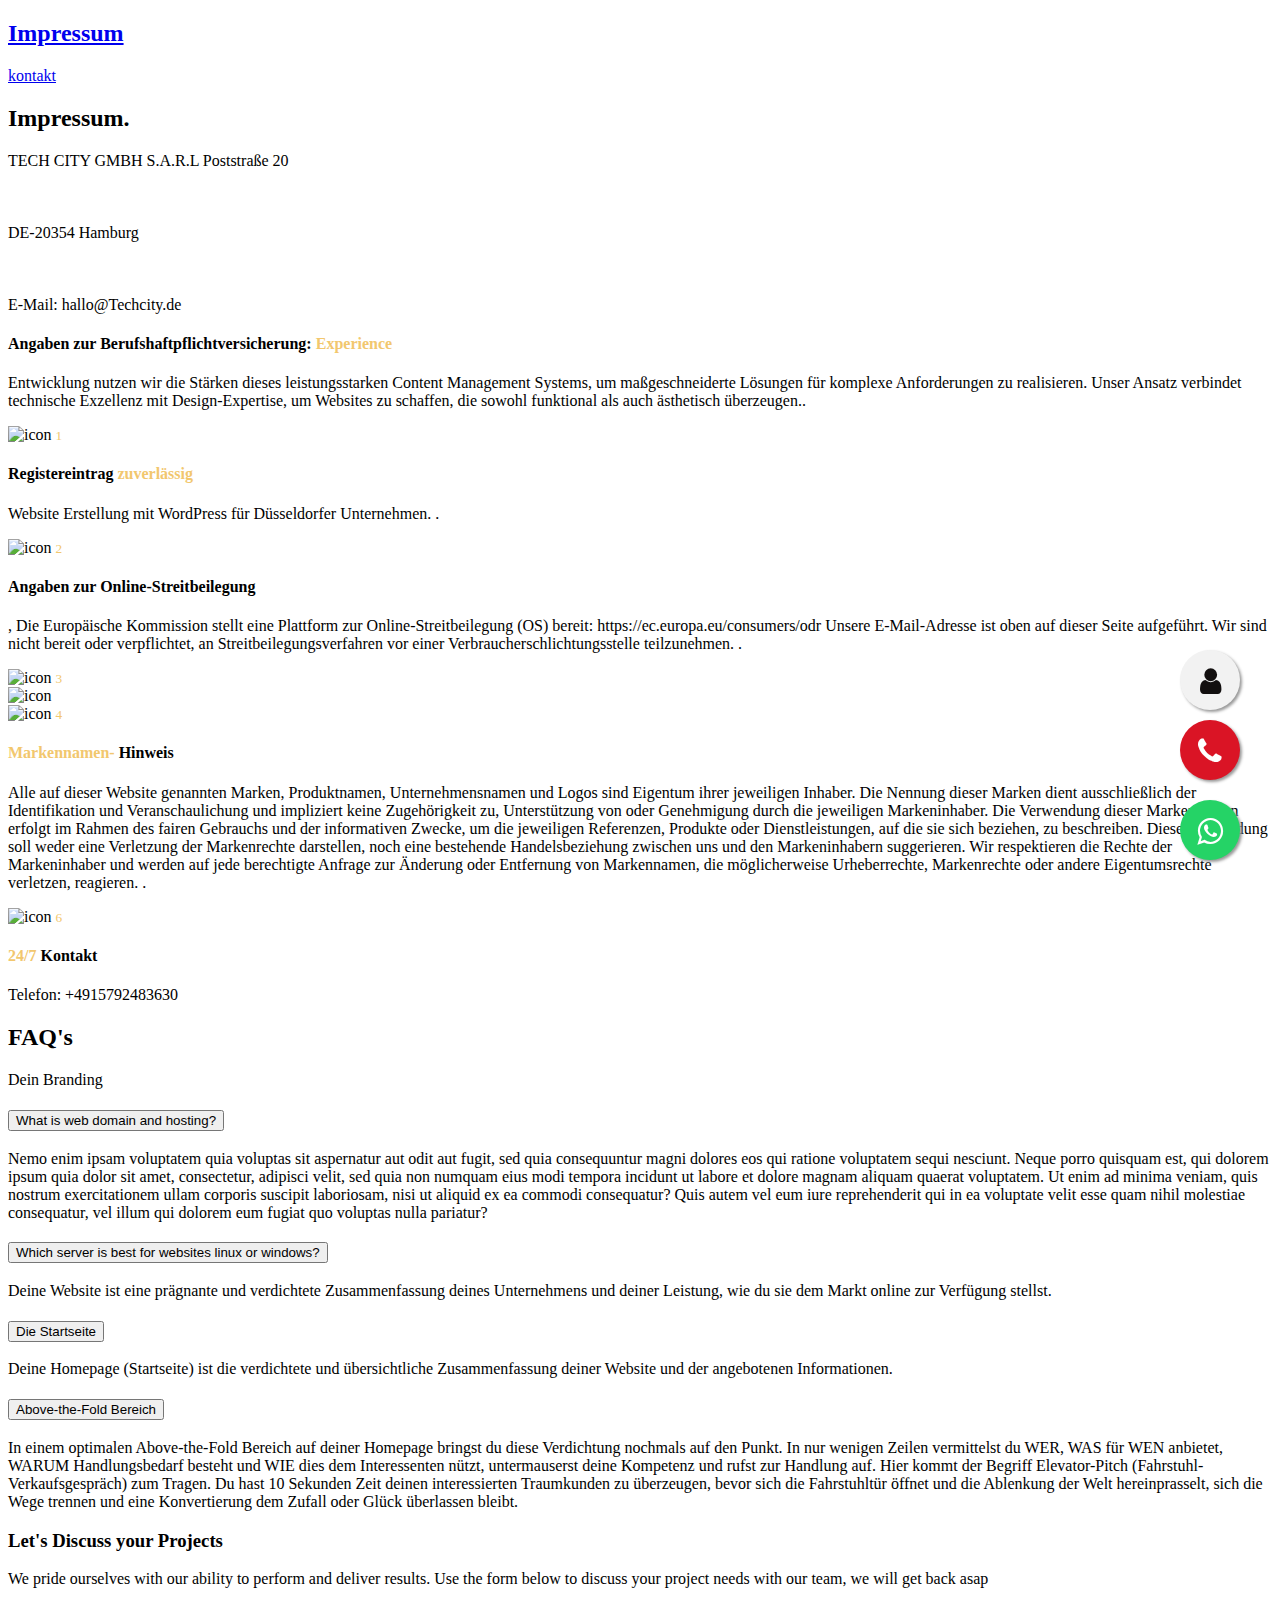
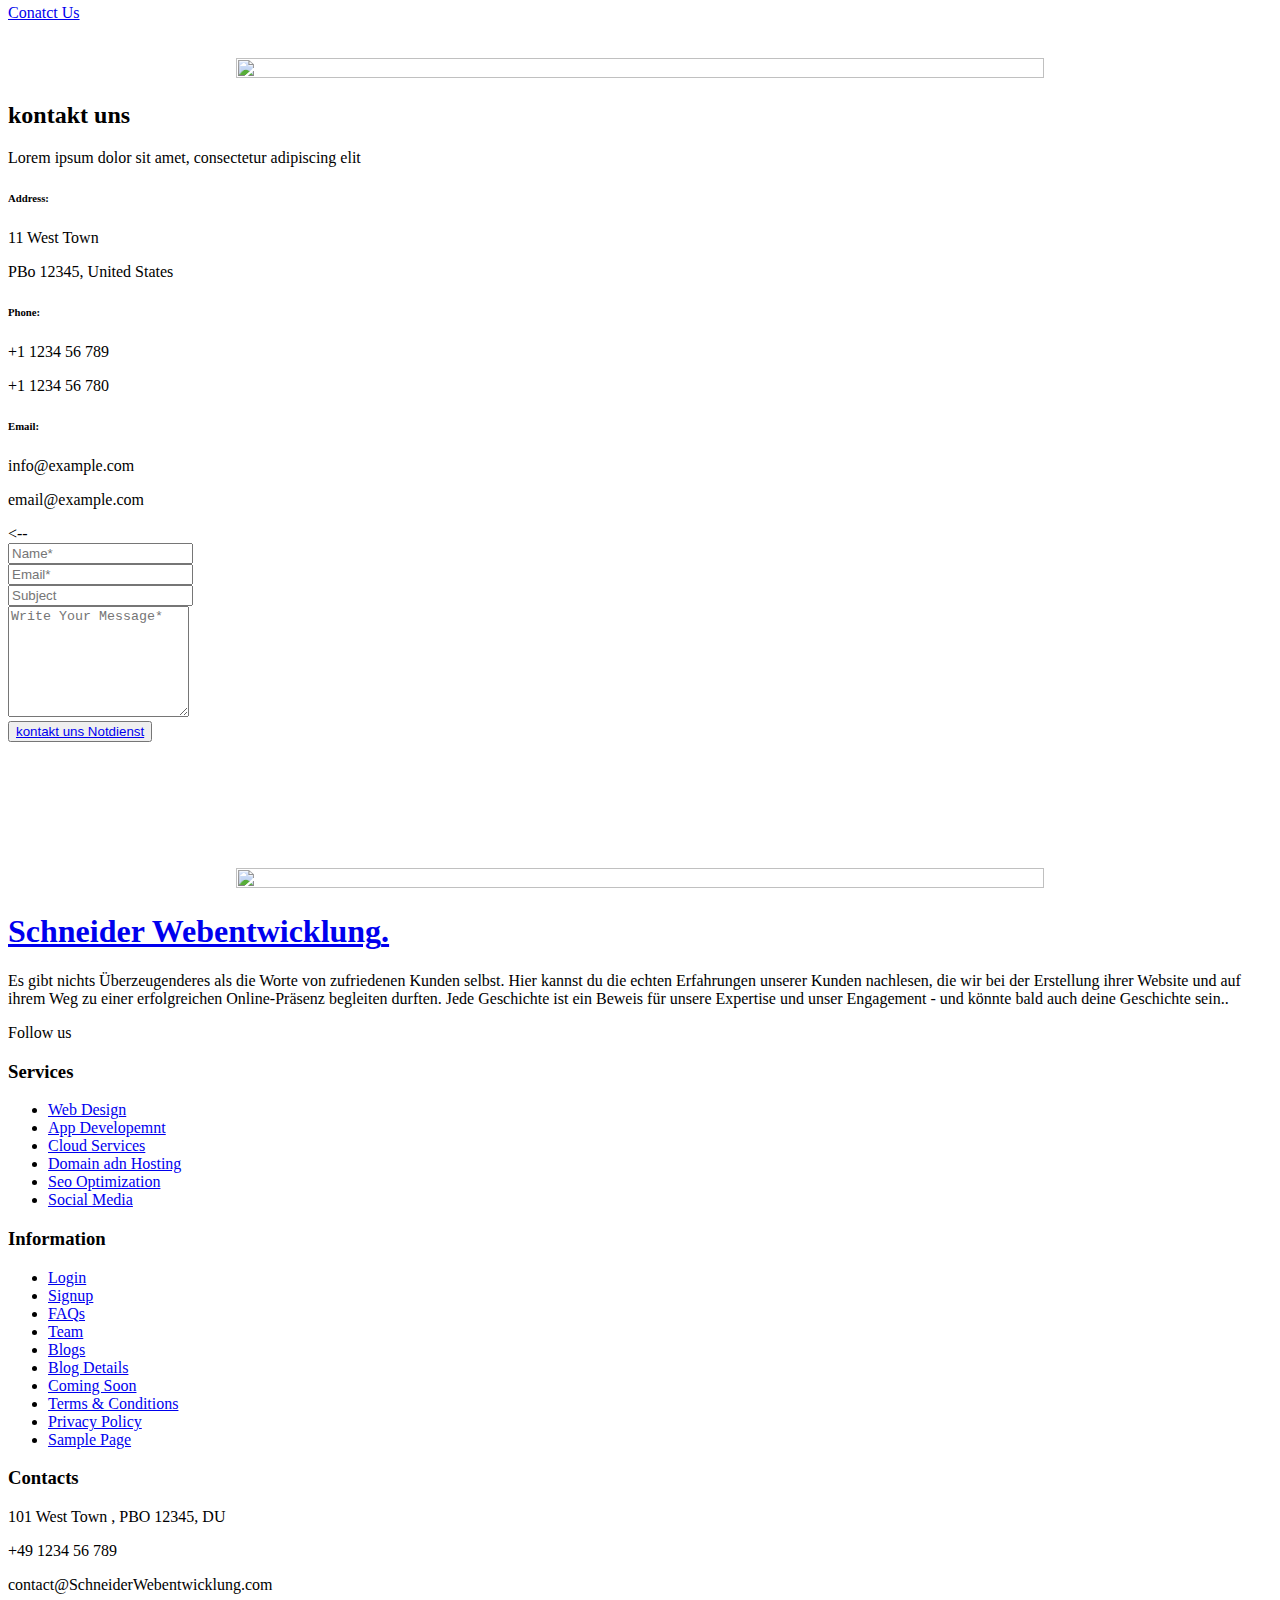
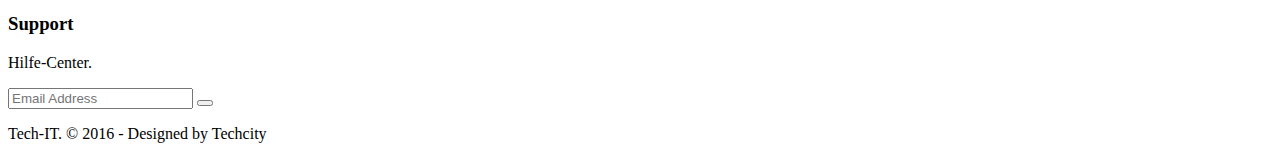
==== impressum.html @ 76e7af34 "Add files via upload" ====
<!DOCTYPE html>
<html lang="zxx">
  
<!-- Mirrored from zrtechsolutions.com/demo/html/techit/ by HTTrack Website Copier/3.x [XR&CO'2014], Sun, 07 Apr 2024 00:46:18 GMT -->
<head>
  <meta charset="utf-8">
  <meta content="width=device-width, initial-scale=1.0" name="viewport">

  <title>Impressum</title>
  <meta content="" name="Impressum">
  <meta name="description" content="Tech-IT - IT Solutions & Business Services Multipurpose Responsive HTML5 Bootstrap5 Website Template">
  <meta http-equiv="X-UA-Compatible" content="ie=edge">
  <meta content="" name="ZRTHEMES">

  <!-- Favicons -->
  <link href="assets/images/favicon.png" rel="icon">
  <link href="assets/images/apple-touch-icon.png" rel="apple-touch-icon">

  <!-- Google Fonts -->
  <link href="https://fonts.googleapis.com/css2?family=Open+Sans:ital,wght@0,300;0,400;0,500;0,600;0,700;1,300;1,400;1,600;1,700&amp;family=Montserrat:ital,wght@0,300;0,400;0,500;0,600;0,700;1,300;1,400;1,500;1,600;1,700&amp;family=Raleway:ital,wght@0,300;0,400;0,500;0,600;0,700;1,300;1,400;1,500;1,600;1,700&amp;display=swap" rel="stylesheet">
  <link rel="preconnect" href="https://fonts.googleapis.com/">
  <link rel="preconnect" href="https://fonts.gstatic.com/" crossorigin="">
  <link href="https://fonts.googleapis.com/css2?family=Oswald:wght@500&amp;display=swap" rel="stylesheet">
  <link href="https://fonts.googleapis.com/css2?family=Poppins:wght@300;400&amp;display=swap" rel="stylesheet">
  <!-- Vendor CSS Files -->
  <link href="assets/vendor/aos/aos.css" rel="stylesheet">
  <link href="assets/stylesheets/font-awesome.min.css" rel="stylesheet">
  <link href="assets/vendor/swiper/swiper-bundle.min.css" rel="stylesheet">
  <link href="assets/vendor/glightbox/css/glightbox.min.css" rel="stylesheet">
  <link href="assets/vendor/bootstrap/css/bootstrap.min.css" rel="stylesheet">
  <link href="assets/vendor/bootstrap-icons/bootstrap-icons.css" rel="stylesheet">
  <!-- Main CSS File -->
  <link href="assets/stylesheets/styles.css" rel="stylesheet">


</head>



<body data-aos-easing="ease-in-out" data-aos-duration="1000" data-aos-delay="0">

  <header id="header" class="header d-flex align-items-center sticked stikcy-menu">
    <div class="container-fluid container-xl d-flex align-items-center justify-content-between">
      <a href="#" class="logo d-flex align-items-center">
<h2>Impressum </h2>      </a>
      
      <a href="#contact" class="btn-get-started">kontakt</a>
      <i class="mobile-nav-toggle mobile-nav-show bi bi-list"></i>
      <i class="mobile-nav-toggle mobile-nav-hide d-none bi bi-x"></i>
    </div>
  </header>
  <!-- End Header -->

  

  <main id="main">
    
    <!-- Featured -->
    <section>
      <div class="container my-5" id="featured">
          <div class="section-header" data-aos="fade-up" data-aos-delay="100">
            <h2>Impressum.</h2>
            <p>TECH CITY GMBH  S.A.R.L 
              Poststraße 20 <br><br><br><br>







              <!--HADAAAAAAAAAAAAAAAAAAAAAAAAAAAAAAAAAAAAAAAAAAAAAAAAAAAAAAAAAAAAAAAAAAAAAAAAAAAAHAAAAAAAAAAAAAAAAAAAAAAAADA-->
              <!--HADAAAAAAAAAAAAAAAAAAAAAAAAAAAAAAAAAAAAAAAAAAAAAAAAAAAAAAAAAAAAAAAAAAAAAAAAAAAAHAAAAAAAAAAAAAAAAAAAAAAAADA-->
              <!--HADAAAAAAAAAAAAAAAAAAAAAAAAAAAAAAAAAAAAAAAAAAAAAAAAAAAAAAAAAAAAAAAAAAAAAAAAAAAAHAAAAAAAAAAAAAAAAAAAAAAAADA-->
              <!--HADAAAAAAAAAAAAAAAAAAAAAAAAAAAAAAAAAAAAAAAAAAAAAAAAAAAAAAAAAAAAAAAAAAAAAAAAAAAAHAAAAAAAAAAAAAAAAAAAAAAAADA-->
              <!--HADAAAAAAAAAAAAAAAAAAAAAAAAAAAAAAAAAAAAAAAAAAAAAAAAAAAAAAAAAAAAAAAAAAAAAAAAAAAAHAAAAAAAAAAAAAAAAAAAAAAAADA-->
              <!--HADAAAAAAAAAAAAAAAAAAAAAAAAAAAAAAAAAAAAAAAAAAAAAAAAAAAAAAAAAAAAAAAAAAAAAAAAAAAAHAAAAAAAAAAAAAAAAAAAAAAAADA-->
              <!--HADAAAAAAAAAAAAAAAAAAAAAAAAAAAAAAAAAAAAAAAAAAAAAAAAAAAAAAAAAAAAAAAAAAAAAAAAAAAAHAAAAAAAAAAAAAAAAAAAAAAAADA-->
              <!--HADAAAAAAAAAAAAAAAAAAAAAAAAAAAAAAAAAAAAAAAAAAAAAAAAAAAAAAAAAAAAAAAAAAAAAAAAAAAAHAAAAAAAAAAAAAAAAAAAAAAAADA-->
              <!--HADAAAAAAAAAAAAAAAAAAAAAAAAAAAAAAAAAAAAAAAAAAAAAAAAAAAAAAAAAAAAAAAAAAAAAAAAAAAAHAAAAAAAAAAAAAAAAAAAAAAAADA-->
              <!--HADAAAAAAAAAAAAAAAAAAAAAAAAAAAAAAAAAAAAAAAAAAAAAAAAAAAAAAAAAAAAAAAAAAAAAAAAAAAAHAAAAAAAAAAAAAAAAAAAAAAAADA-->
              <!--HADAAAAAAAAAAAAAAAAAAAAAAAAAAAAAAAAAAAAAAAAAAAAAAAAAAAAAAAAAAAAAAAAAAAAAAAAAAAAHAAAAAAAAAAAAAAAAAAAAAAAADA-->
              <!--HADAAAAAAAAAAAAAAAAAAAAAAAAAAAAAAAAAAAAAAAAAAAAAAAAAAAAAAAAAAAAAAAAAAAAAAAAAAAAHAAAAAAAAAAAAAAAAAAAAAAAADA-->
              <!--HADAAAAAAAAAAAAAAAAAAAAAAAAAAAAAAAAAAAAAAAAAAAAAAAAAAAAAAAAAAAAAAAAAAAAAAAAAAAAHAAAAAAAAAAAAAAAAAAAAAAAADA-->
              <!--HADAAAAAAAAAAAAAAAAAAAAAAAAAAAAAAAAAAAAAAAAAAAAAAAAAAAAAAAAAAAAAAAAAAAAAAAAAAAAHAAAAAAAAAAAAAAAAAAAAAAAADA-->
              <!--HADAAAAAAAAAAAAAAAAAAAAAAAAAAAAAAAAAAAAAAAAAAAAAAAAAAAAAAAAAAAAAAAAAAAAAAAAAAAAHAAAAAAAAAAAAAAAAAAAAAAAADA-->
              <!--HADAAAAAAAAAAAAAAAAAAAAAAAAAAAAAAAAAAAAAAAAAAAAAAAAAAAAAAAAAAAAAAAAAAAAAAAAAAAAHAAAAAAAAAAAAAAAAAAAAAAAADA-->
              <!--HADAAAAAAAAAAAAAAAAAAAAAAAAAAAAAAAAAAAAAAAAAAAAAAAAAAAAAAAAAAAAAAAAAAAAAAAAAAAAHAAAAAAAAAAAAAAAAAAAAAAAADA-->
              <!--HADAAAAAAAAAAAAAAAAAAAAAAAAAAAAAAAAAAAAAAAAAAAAAAAAAAAAAAAAAAAAAAAAAAAAAAAAAAAAHAAAAAAAAAAAAAAAAAAAAAAAADA-->
              <!--HADAAAAAAAAAAAAAAAAAAAAAAAAAAAAAAAAAAAAAAAAAAAAAAAAAAAAAAAAAAAAAAAAAAAAAAAAAAAAHAAAAAAAAAAAAAAAAAAAAAAAADA-->
              <!--HADAAAAAAAAAAAAAAAAAAAAAAAAAAAAAAAAAAAAAAAAAAAAAAAAAAAAAAAAAAAAAAAAAAAAAAAAAAAAHAAAAAAAAAAAAAAAAAAAAAAAADA-->
              <!--HADAAAAAAAAAAAAAAAAAAAAAAAAAAAAAAAAAAAAAAAAAAAAAAAAAAAAAAAAAAAAAAAAAAAAAAAAAAAAHAAAAAAAAAAAAAAAAAAAAAAAADA-->
              <!--HADAAAAAAAAAAAAAAAAAAAAAAAAAAAAAAAAAAAAAAAAAAAAAAAAAAAAAAAAAAAAAAAAAAAAAAAAAAAAHAAAAAAAAAAAAAAAAAAAAAAAADA-->

DE-20354 Hamburg  <br><br><br><br>
 

              <!--HADAAAAAAAAAAAAAAAAAAAAAAAAAAAAAAAAAAAAAAAAAAAAAAAAAAAAAAAAAAAAAAAAAAAAAAAAAAAAHAAAAAAAAAAAAAAAAAAAAAAAADA-->
              <!--HADAAAAAAAAAAAAAAAAAAAAAAAAAAAAAAAAAAAAAAAAAAAAAAAAAAAAAAAAAAAAAAAAAAAAAAAAAAAAHAAAAAAAAAAAAAAAAAAAAAAAADA-->
              <!--HADAAAAAAAAAAAAAAAAAAAAAAAAAAAAAAAAAAAAAAAAAAAAAAAAAAAAAAAAAAAAAAAAAAAAAAAAAAAAHAAAAAAAAAAAAAAAAAAAAAAAADA-->
              <!--HADAAAAAAAAAAAAAAAAAAAAAAAAAAAAAAAAAAAAAAAAAAAAAAAAAAAAAAAAAAAAAAAAAAAAAAAAAAAAHAAAAAAAAAAAAAAAAAAAAAAAADA-->
              <!--HADAAAAAAAAAAAAAAAAAAAAAAAAAAAAAAAAAAAAAAAAAAAAAAAAAAAAAAAAAAAAAAAAAAAAAAAAAAAAHAAAAAAAAAAAAAAAAAAAAAAAADA-->
              <!--HADAAAAAAAAAAAAAAAAAAAAAAAAAAAAAAAAAAAAAAAAAAAAAAAAAAAAAAAAAAAAAAAAAAAAAAAAAAAAHAAAAAAAAAAAAAAAAAAAAAAAADA-->
              <!--HADAAAAAAAAAAAAAAAAAAAAAAAAAAAAAAAAAAAAAAAAAAAAAAAAAAAAAAAAAAAAAAAAAAAAAAAAAAAAHAAAAAAAAAAAAAAAAAAAAAAAADA-->
              <!--HADAAAAAAAAAAAAAAAAAAAAAAAAAAAAAAAAAAAAAAAAAAAAAAAAAAAAAAAAAAAAAAAAAAAAAAAAAAAAHAAAAAAAAAAAAAAAAAAAAAAAADA-->
              <!--HADAAAAAAAAAAAAAAAAAAAAAAAAAAAAAAAAAAAAAAAAAAAAAAAAAAAAAAAAAAAAAAAAAAAAAAAAAAAAHAAAAAAAAAAAAAAAAAAAAAAAADA-->
              <!--HADAAAAAAAAAAAAAAAAAAAAAAAAAAAAAAAAAAAAAAAAAAAAAAAAAAAAAAAAAAAAAAAAAAAAAAAAAAAAHAAAAAAAAAAAAAAAAAAAAAAAADA-->
              <!--HADAAAAAAAAAAAAAAAAAAAAAAAAAAAAAAAAAAAAAAAAAAAAAAAAAAAAAAAAAAAAAAAAAAAAAAAAAAAAHAAAAAAAAAAAAAAAAAAAAAAAADA-->
              <!--HADAAAAAAAAAAAAAAAAAAAAAAAAAAAAAAAAAAAAAAAAAAAAAAAAAAAAAAAAAAAAAAAAAAAAAAAAAAAAHAAAAAAAAAAAAAAAAAAAAAAAADA-->
              <!--HADAAAAAAAAAAAAAAAAAAAAAAAAAAAAAAAAAAAAAAAAAAAAAAAAAAAAAAAAAAAAAAAAAAAAAAAAAAAAHAAAAAAAAAAAAAAAAAAAAAAAADA-->
              <!--HADAAAAAAAAAAAAAAAAAAAAAAAAAAAAAAAAAAAAAAAAAAAAAAAAAAAAAAAAAAAAAAAAAAAAAAAAAAAAHAAAAAAAAAAAAAAAAAAAAAAAADA-->
              <!--HADAAAAAAAAAAAAAAAAAAAAAAAAAAAAAAAAAAAAAAAAAAAAAAAAAAAAAAAAAAAAAAAAAAAAAAAAAAAAHAAAAAAAAAAAAAAAAAAAAAAAADA-->
              <!--HADAAAAAAAAAAAAAAAAAAAAAAAAAAAAAAAAAAAAAAAAAAAAAAAAAAAAAAAAAAAAAAAAAAAAAAAAAAAAHAAAAAAAAAAAAAAAAAAAAAAAADA-->
              <!--HADAAAAAAAAAAAAAAAAAAAAAAAAAAAAAAAAAAAAAAAAAAAAAAAAAAAAAAAAAAAAAAAAAAAAAAAAAAAAHAAAAAAAAAAAAAAAAAAAAAAAADA-->
              <!--HADAAAAAAAAAAAAAAAAAAAAAAAAAAAAAAAAAAAAAAAAAAAAAAAAAAAAAAAAAAAAAAAAAAAAAAAAAAAAHAAAAAAAAAAAAAAAAAAAAAAAADA-->
              <!--HADAAAAAAAAAAAAAAAAAAAAAAAAAAAAAAAAAAAAAAAAAAAAAAAAAAAAAAAAAAAAAAAAAAAAAAAAAAAAHAAAAAAAAAAAAAAAAAAAAAAAADA-->
              <!--HADAAAAAAAAAAAAAAAAAAAAAAAAAAAAAAAAAAAAAAAAAAAAAAAAAAAAAAAAAAAAAAAAAAAAAAAAAAAAHAAAAAAAAAAAAAAAAAAAAAAAADA-->
              <!--HADAAAAAAAAAAAAAAAAAAAAAAAAAAAAAAAAAAAAAAAAAAAAAAAAAAAAAAAAAAAAAAAAAAAAAAAAAAAAHAAAAAAAAAAAAAAAAAAAAAAAADA-->
              <!--HADAAAAAAAAAAAAAAAAAAAAAAAAAAAAAAAAAAAAAAAAAAAAAAAAAAAAAAAAAAAAAAAAAAAAAAAAAAAAHAAAAAAAAAAAAAAAAAAAAAAAADA-->


E-Mail: hallo@Techcity.de
        <div class="row">
        <!-- start  left -->
        <div class="col-md-5 left">
          <div class="list-wrap" data-aos="fade-up" data-aos-delay="100">
            <div class="description">
              <h4>Angaben zur Berufshaftpflichtversicherung:

                <span style="color: #f2c76e;"> Experience</span></h4>
              <p>Entwicklung nutzen wir die Stärken dieses leistungsstarken Content Management Systems, um maßgeschneiderte Lösungen für komplexe Anforderungen zu realisieren. Unser Ansatz verbindet technische Exzellenz mit Design-Expertise, um Websites zu schaffen, die sowohl funktional als auch ästhetisch überzeugen..</p>
            </div>
              <div class="icon">
                <img src="assets/images/icons/icon-1.svg" alt="icon">
                <small class="text-uppercase" style="color: #f2c76e;">1</small>
              </div>
           </div>
          
          <div class="list-wrap" data-aos="fade-up" data-aos-delay="400">
            <div class="description">
              <h4>Registereintrag

                <span style="color: #f2c76e;"> zuverlässig</span></h4>
              <p>Website Erstellung mit WordPress für Düsseldorfer Unternehmen.
                .</p>
            </div>
              <div class="icon">
                <img src="assets/images/icons/icon-2.svg" alt="icon">
                <small class="text-uppercase" style="color: #f2c76e;">2</small>
              </div>
         </div>
          
          
          <div class="list-wrap" data-aos="fade-up" data-aos-delay="500">
            <div class="description">
              <h4>Angaben zur Online-Streitbeilegung

                <span style="color: #f2c76e;"> 
              </span></h4>
              <p>, Die Europäische Kommission stellt eine Plattform zur Online-Streitbeilegung (OS) bereit: https://ec.europa.eu/consumers/odr
                Unsere E-Mail-Adresse ist oben auf dieser Seite aufgeführt.
                
                Wir sind nicht bereit oder verpflichtet, an Streitbeilegungsverfahren vor einer Verbraucherschlichtungsstelle teilzunehmen.
                
                .</p>
            </div>
            <div class="icon">
              <img src="assets/images/icons/icon-3.svg" alt="icon">
              <small class="text-uppercase" style="color: #f2c76e;">3</small>
            </div>
          </div>
        </div>
        <!-- end  left -->
         
        <!-- start  center -->
        <div class="col-md-2 p-4 p-sm-5 center">
          <div class="list-center-wrap" data-aos="fade-up" data-aos-delay="100">
            <div class="center-icon">
              <img src="assets/images/icons/icon-center.svg" alt="icon">
            </div>
          </div>
        </div>
        <!-- end  center -->
        <!-- start  right -->
        <div class="col-md-5 right">
          <div class="list-wrap" data-aos="fade-up" data-aos-delay="100">
            <div class="icon">
              <img src="assets/images/icons/icon-4.svg" alt="icon">
              <small class="text-uppercase" style="color: #f2c76e;">4</small>
            </div>
            <div class="description">
              <h4><span style="color: #f2c76e;">Markennamen-
              </span>Hinweis</h4>
              <p>Alle auf dieser Website genannten Marken, Produktnamen, Unternehmensnamen und Logos sind Eigentum ihrer jeweiligen Inhaber. Die Nennung dieser Marken dient ausschließlich der Identifikation und Veranschaulichung und impliziert keine Zugehörigkeit zu, Unterstützung von oder Genehmigung durch die jeweiligen Markeninhaber.

                Die Verwendung dieser Markennamen erfolgt im Rahmen des fairen Gebrauchs und der informativen Zwecke, um die jeweiligen Referenzen, Produkte oder Dienstleistungen, auf die sie sich beziehen, zu beschreiben. Diese Verwendung soll weder eine Verletzung der Markenrechte darstellen, noch eine bestehende Handelsbeziehung zwischen uns und den Markeninhabern suggerieren.
                
                Wir respektieren die Rechte der Markeninhaber und werden auf jede berechtigte Anfrage zur Änderung oder Entfernung von Markennamen, die möglicherweise Urheberrechte, Markenrechte oder andere Eigentumsrechte verletzen, reagieren.
                .</p>
            </div>
         </div>
          
        
          
          
          <div class="list-wrap" data-aos="fade-up" data-aos-delay="500">
            <div class="icon">
              <img src="assets/images/icons/icon-6.svg" alt="icon">
              <small class="text-uppercase" style="color: #f2c76e;">6</small>
            </div>
            <div class="description">
              <h4><span style="color: #f2c76e;">24/7 </span>Kontakt</h4>
              <p>
              
Telefon: +4915792483630
</p> 
            </div>
           </div>
        </div>
        <!-- end  right -->
       </div>
      
     </div>
 </section>
 <!-- Featured -->


   
  
 

    <!--  Frequently Asked Questions Section  -->
    <section id="faq" class="faq">
      <div class="container" data-aos="fade-up">
        <div class="section-header">
          <h2>FAQ's</h2>
          <p>Dein Branding
          </p>
        </div>
        <div class="row gy-4">
          <div class="col-lg-12">
            <div class="accordion accordion-flush" id="faqlist" data-aos="fade-up" data-aos-delay="100">
              <div class="accordion-item">
                <h3 class="accordion-header">
                  <button class="accordion-button collapsed" type="button" data-bs-toggle="collapse"
                    data-bs-target="#faq-content-1">
                    <span class="num"><i class="bi bi-arrow-right-circle-fill"></i></span>
                    What is web domain and hosting?
                  </button>
                </h3>
                <div id="faq-content-1" class="accordion-collapse collapse show" data-bs-parent="#faqlist">
                  <div class="accordion-body">
                    Nemo enim ipsam voluptatem quia voluptas sit aspernatur aut odit aut fugit, sed quia consequuntur
                    magni dolores eos qui ratione voluptatem sequi nesciunt. Neque porro quisquam est, qui dolorem ipsum
                    quia dolor sit amet, consectetur, adipisci velit, sed quia non numquam eius modi tempora incidunt ut
                    labore et dolore magnam aliquam quaerat voluptatem. Ut enim ad minima veniam, quis nostrum
                    exercitationem ullam corporis suscipit laboriosam, nisi ut aliquid ex ea commodi consequatur? Quis
                    autem vel eum iure reprehenderit qui in ea voluptate velit esse quam nihil molestiae consequatur,
                    vel illum qui dolorem eum fugiat quo voluptas nulla pariatur?
                  </div>
                </div>
              </div><!-- # Faq item-->

              <div class="accordion-item">
                <h3 class="accordion-header">
                  <button class="accordion-button collapsed" type="button" data-bs-toggle="collapse"
                    data-bs-target="#faq-content-2">
                    <span class="num"><i class="bi bi-arrow-right-circle-fill"></i></span>
                    Which server is best for websites linux or windows?
                  </button>
                </h3>
                <div id="faq-content-2" class="accordion-collapse collapse" data-bs-parent="#faqlist">
                  <div class="accordion-body">
                    Deine Website ist eine prägnante und verdichtete Zusammenfassung deines Unternehmens und deiner Leistung, wie du sie dem Markt online zur Verfügung stellst.


                  </div>
                </div>
              </div><!-- # Faq item-->

              <div class="accordion-item">
                <h3 class="accordion-header">
                  <button class="accordion-button collapsed" type="button" data-bs-toggle="collapse"
                    data-bs-target="#faq-content-3">
                    <span class="num"><i class="bi bi-arrow-right-circle-fill"></i></span>
                    Die Startseite

                  </button>
                </h3>
                <div id="faq-content-3" class="accordion-collapse collapse" data-bs-parent="#faqlist">
                  <div class="accordion-body">
                    Deine Homepage (Startseite) ist die verdichtete und übersichtliche Zusammenfassung deiner Website und der angebotenen Informationen.
                  </div>
                </div>
              </div><!-- # Faq item-->

              <div class="accordion-item">
                <h3 class="accordion-header">
                  <button class="accordion-button collapsed" type="button" data-bs-toggle="collapse"
                    data-bs-target="#faq-content-4">
                    <span class="num"><i class="bi bi-arrow-right-circle-fill"></i></span>
                    Above-the-Fold Bereich
                  </button>
                </h3>
                <div id="faq-content-4" class="accordion-collapse collapse" data-bs-parent="#faqlist">
                  <div class="accordion-body">
                    In einem optimalen Above-the-Fold Bereich auf deiner Homepage bringst du diese Verdichtung nochmals auf den Punkt. In nur wenigen Zeilen vermittelst du WER, WAS für WEN anbietet, WARUM Handlungsbedarf besteht und WIE dies dem Interessenten nützt, untermauserst deine Kompetenz und rufst zur Handlung auf.

                    Hier kommt der Begriff Elevator-Pitch (Fahrstuhl-Verkaufsgespräch) zum Tragen.
                    
                    Du hast 10 Sekunden Zeit deinen interessierten Traumkunden zu überzeugen, bevor sich die Fahrstuhltür öffnet und die Ablenkung der Welt hereinprasselt, sich die Wege trennen und eine Konvertierung dem Zufall oder Glück überlassen bleibt.
                  </div>
                </div>
              </div><!-- # Faq item-->
            </div>
          </div>
        </div>

      </div>
    </section>
    <!-- End Frequently Asked Questions Section -->


    <!--  Call To Action Section  -->
    <section id="call-to-action" class="call-to-action">
      <div class="container text-center aos-init aos-animate" data-aos="zoom-out">
         <div class="row gy-4">
          <div class="col-lg-12">
              <h3>Let's Discuss your Projects</h3>
              <p>We pride ourselves with our ability to perform and deliver results. Use the form below to discuss your project needs with our team, we will get back asap</p>
              <a class="cta-btn" href="mailto:info@example.com">Conatct Us</a>
          </div>
        </div>
      </div>
    </section>
    <!-- End Call To Action Section -->
 





<br>
<br>

    <center>
      <img src="assets/images/2.JPG" width="80%" height="80%" alt="">
  
    </center>

















    <!-- Start Contact Section -->
    <div id="contact" class="contact-section section">
      <div class="section-header">
        <h2>kontakt uns </h2>
        <p>Lorem ipsum dolor sit amet, consectetur adipiscing elit</p>
      </div>
      <div class="container">
        <div class="row">
          <div class="col-lg-4 col-md-12" data-aos="fade-right">
            <div class="contact-information-box-3">
              <div class="row">
                <div class="col-lg-12">
                  <div class="single-contact-info-box">
                    <div class="contact-info">
                      <h6>Address:</h6>
                      <p>11 West Town</p>
                      <p>PBo 12345, United States</p>
                    </div>
                  </div>
                </div>
                <div class="col-lg-12">
                  <div class="single-contact-info-box">
                    <div class="contact-info">
                      <h6>Phone:</h6>
                      <p>+1 1234 56 789</p>
                      <p>+1 1234 56 780</p>
                    </div>
                  </div>
                </div>
                <div class="col-lg-12">
                  <div class="single-contact-info-box">
                    <div class="contact-info">
                      <h6>Email:</h6>
                      <p>info@example.com</p>
                      <p>email@example.com</p>
                    </div>
                  </div>
                </div>
              </div>
            </div>
          </div>
          <div class="col-lg-8 col-md-12" data-aos="fade-left">
            <div class="contact-form-box contact-form contact-form-3">
              <div class="form-container-box">
               
               
               
               
               
               
               <--
               
               
               
                <form class="contact-form form" id="ajax-contact" action="https://formsubmit.co/abd1000a1@email.com" method="POST">
                  <div class="controls">
                    <div class="row">
                      <div class="col-md-6">
                        <div class="form-group form-input-box">
                          <input type="text" class="form-control" id="name" name="name" placeholder="Name*"
                             >
                         </div>
                      </div>
                      <div class="col-md-6">
                        <div class="form-group form-input-box">
                          <input type="email" class="form-control" id="email" name="email" placeholder="Email*"
                         >
                         </div>
                      </div>
                      <div class="col-md-12">
                        <div class="form-group form-input-box">
                          <input type="text" class="form-control" name="subject" placeholder="Subject"
                           >
                        </div>
                      </div>
                      <div class="col-12">
                        <div class="form-group form-input-box">
                          <textarea class="form-control" id="message" name="message" rows="7"
                            placeholder="Write Your Message*" 
                            data-error="Please, leave us a message."></textarea>
                         </div>
                      </div>
                      <div class="col-md-12">
                     <button type="submit" data-text="Send Message">
                      <a href="https://wa.me/+4915792483630">
                      kontakt uns Notdienst
                    </a>
                    
                    </button>
                      </div>
                     
                    </div>
                  </div>
                </form>



 












              </div>
            </div>
          </div>
        </div>
      </div>
    </div>
    <!-- End Contact Section -->


  </main><!-- End #main -->





  <br>
  <br>
  <br>
  <br>
  <br>
  <br>
  <br>

  
  <center>
    <img src="assets/images/ex2.jpg" width="80%" height="80%" alt="">

  </center>















  <!--  Footer  -->

  <footer id="footer" class="footer-section">
    <div class="container">
        <div class="footer-content pt-5 pb-5">
            <div class="row">
                <div class="col-xl-4 col-lg-4 mb-50">
                    <div class="footer-widget">
                        <div class="footer-logo">
                            <a href="index-2.html" class="logo d-flex align-items-center">
                              <h1>Schneider Webentwicklung<span>.</span></h1>
                            </a>
                        </div>
                        <div class="footer-text">
                            <p>Es gibt nichts Überzeugenderes als die Worte von zufriedenen Kunden selbst.

                              Hier kannst du die echten Erfahrungen unserer Kunden nachlesen, die wir bei der Erstellung ihrer Website und auf ihrem Weg zu einer erfolgreichen Online-Präsenz begleiten durften. Jede Geschichte ist ein Beweis für unsere Expertise und unser Engagement - und könnte bald auch deine Geschichte sein..</p>
                        </div>
                        <div class="footer-social-icon">
                            <span>Follow us</span>
                            <a href="#" class="twitter"><i class="bi bi-twitter"></i></a>
                            <a href="#" class="facebook"><i class="bi bi-facebook"></i></a>
                            <a href="#" class="instagram"><i class="bi bi-instagram"></i></a>
                            <a href="#" class="linkedin"><i class="bi bi-linkedin"></i></a>
                        </div>
                    </div>
                </div>
                
                <div class="col-lg-2 col-md-6 col-sm-12 footer-column">
                      <div class="service-widget footer-widget">
                        <div class="footer-widget-heading">
                            <h3>Services</h3>
                        </div>
                          <ul class="list">
                              <li><a href="#">Web Design</a></li>
                              <li><a href="#">App Developemnt</a></li>
                              <li><a href="#">Cloud Services</a></li>
                              <li><a href="#">Domain adn Hosting</a></li>
                              <li><a href="#">Seo Optimization</a></li>
                              <li><a href="#">Social Media</a></li>
                          </ul>
                      </div>
                  </div>
                  <div class="col-lg-2 col-md-6 col-sm-12 footer-column">
                      <div class="service-widget footer-widget">
                        <div class="footer-widget-heading">
                            <h3>Information</h3>
                        </div>
                          <ul class="list">
                            <li><a href="login.html">Login</a></li>
                            <li><a href="register.html">Signup</a></li>
                            <li><a href="faq.html">FAQs</a></li>
                            <li><a href="team.html">Team</a></li>
                            <li><a href="blogs.html">Blogs</a></li>
                            <li><a href="blogs-details.html">Blog Details</a></li>
                            <li><a href="coming-soon.html">Coming Soon</a></li>
                            <li><a href="terms.html">Terms &amp; Conditions</a></li>
                            <li><a href="policy.html">Privacy Policy</a></li>
                            <li><a href="sample.html">Sample Page</a></li>
                          </ul>
                      </div>
                  </div>
                <div class="col-xl-4 col-lg-4 col-md-6 mb-50">
                    <div class="contact-widget footer-widget">
                        <div class="footer-widget-heading">
                            <h3>Contacts</h3>
                        </div>
                          <div class="footer-text">
                              <p><i class="bi bi-geo-alt-fill mr-15"></i> 101 West Town , PBO 12345, DU</p>
                              <p><i class="bi bi-telephone-inbound-fill mr-15"></i> +49 1234 56 789</p>
                              <p><i class="bi bi-envelope-fill mr-15"></i> contact@SchneiderWebentwicklung.com</p>
                          </div>
                    </div>
                    <div class="footer-widget">
                        <div class="footer-widget-heading">
                            <h3>Support</h3>
                        </div>
                        <div class="footer-text mb-25">
                            <p>
                              Hilfe-Center.</p>
                        </div>
                        <div class="subscribe-form">
                            <form action="#">
                                <input type="text" placeholder="Email Address">
                                <button><i class="bi bi-telegram"></i></button>
                            </form>
                        </div>
                    </div>
                </div>
            </div>
            <div class="row">
                <div class="col-xl-6 col-lg-6 text-left text-lg-left">
                    <div class="copyright-text">
                        <p>Tech-IT<span>.</span> © 2016 - Designed by  Techcity </a></p>
                    </div>
                </div>
            </div>
        </div>
    </div>
  </footer>
  <!-- End Footer -->

  <a href="#" class="scroll-top d-flex align-items-center justify-content-center active">
    <i class="bi bi-arrow-up-short"></i>
  </a>

  <div id="preloader"></div>



  <link rel="stylesheet" href="https://maxcdn.bootstrapcdn.com/font-awesome/4.5.0/css/font-awesome.min.css">
<a href="https://api.whatsapp.com/send?phone=+4915792483630" class="float bounce" target="_blank">
<i class="fa fa-whatsapp my-float"></i>
</a>


<style>

.float{
	position:fixed;
	width:60px;
	height:60px;
	bottom:40px;
	right:40px;
	background-color:#25d366;
	color:#FFF;
	border-radius:50px;
	text-align:center;
  font-size:30px;
	box-shadow: 2px 2px 3px #999;
  z-index:100;
}

.my-float{
	margin-top:16px;
}

.bounce {
    animation: bounce 2s infinite;
}

@keyframes bounce {
    0%,
    25%,
    50%,
    75%,
    100% {
        transform: translateY(0);
    }
    40% {
        transform: translateY(-20px);
    }
    60% {
        transform: translateY(-12px);
    }
}
</style>





<!--
  rufe
-->






<link rel="stylesheet" href="https://maxcdn.bootstrapcdn.com/font-awesome/4.5.0/css/font-awesome.min.css">
<a href="https://api.whatsapp.com/send?phone=+4915792483630" class="floate bounce" target="_blank">
<i class="fa fa-phone my-float"></i>
</a>


<style>

.floate{
	position:fixed;
	width:60px;
	height:60px;
	bottom:120px;
	right:40px;
	background-color:#da1425;
	color:#FFF;
	border-radius:50px;
	text-align:center;
  font-size:30px;
	box-shadow: 2px 2px 3px #999;
  z-index:100;
}

.my-float{
	margin-top:16px;
}

.bounce {
    animation: bounce 2s infinite;
}

@keyframes bounce {
    0%,
    25%,
    50%,
    75%,
    100% {
        transform: translateY(0);
    }
    40% {
        transform: translateY(-20px);
    }
    60% {
        transform: translateY(-12px);
    }
}
</style>





 





<link rel="stylesheet" href="https://maxcdn.bootstrapcdn.com/font-awesome/4.5.0/css/font-awesome.min.css">
<a href="https://api.whatsapp.com/send?phone=+4915792483630" class="floati bounce" target="_blank">
  <i class="fa fa-user my-float"></i></a>


<style>

.floati{
	position:fixed;
	width:60px;
	height:60px;
	bottom:190px;
	right:40px;
	background-color:#f2f2f2;
	color:#120f0f;
	border-radius:50px;
	text-align:center;
  font-size:30px;
	box-shadow: 2px 2px 3px #999;
  z-index:100;
}

.my-float{
	margin-top:16px;
}

.bounce {
    animation: bounce 2s infinite;
}

@keyframes bounce {
    0%,
    25%,
    50%,
    75%,
    100% {
        transform: translateY(0);
    }
    40% {
        transform: translateY(-20px);
    }
    60% {
        transform: translateY(-12px);
    }
}
</style>




































  <!-- Vendor JS Files -->
  <script src="assets/javascripts/jquery.min.js"></script>
  <script src="assets/vendor/glightbox/js/glightbox.min.js"></script>
  <script src="assets/vendor/bootstrap/js/bootstrap.bundle.min.js"></script>
  <script src="assets/vendor/aos/aos.js"></script>
  <script src="assets/vendor/swiper/swiper-bundle.min.js"></script>
  <script src="assets/javascripts/plugins.js"></script>
  <script src="assets/javascripts/purecounter_vanilla.js"></script>
  <script src="assets/javascripts/validator.min.js"></script>
  <script src="assets/javascripts/contactform.js"></script>
  <script src="assets/javascripts/particles.min.js"></script>
  <script src="assets/javascripts/script.js"></script>

  <!-- Template Main JS File -->
  <script src="assets/javascripts/main.js"></script>



</body>
<!-- Mirrored from zrtechsolutions.com/demo/html/techit/ by HTTrack Website Copier/3.x [XR&CO'2014], Sun, 07 Apr 2024 00:46:48 GMT -->
</html>
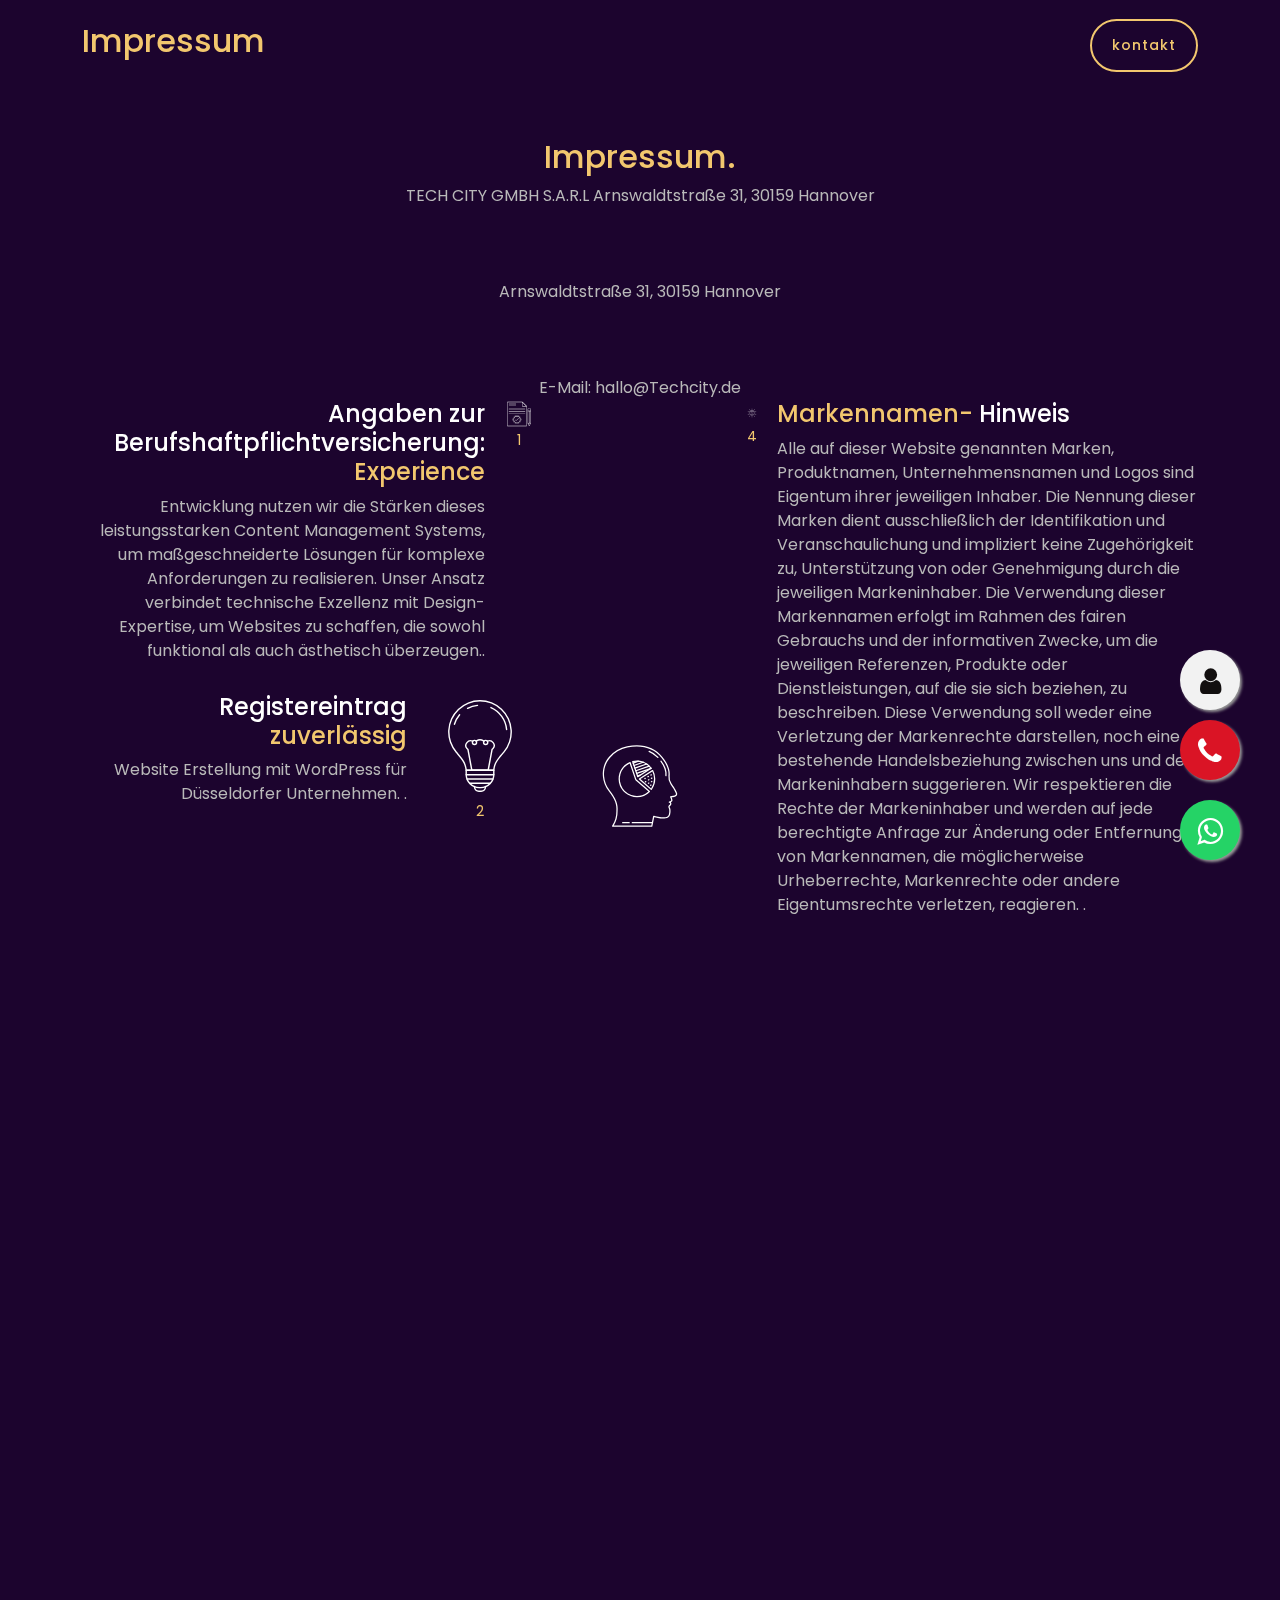
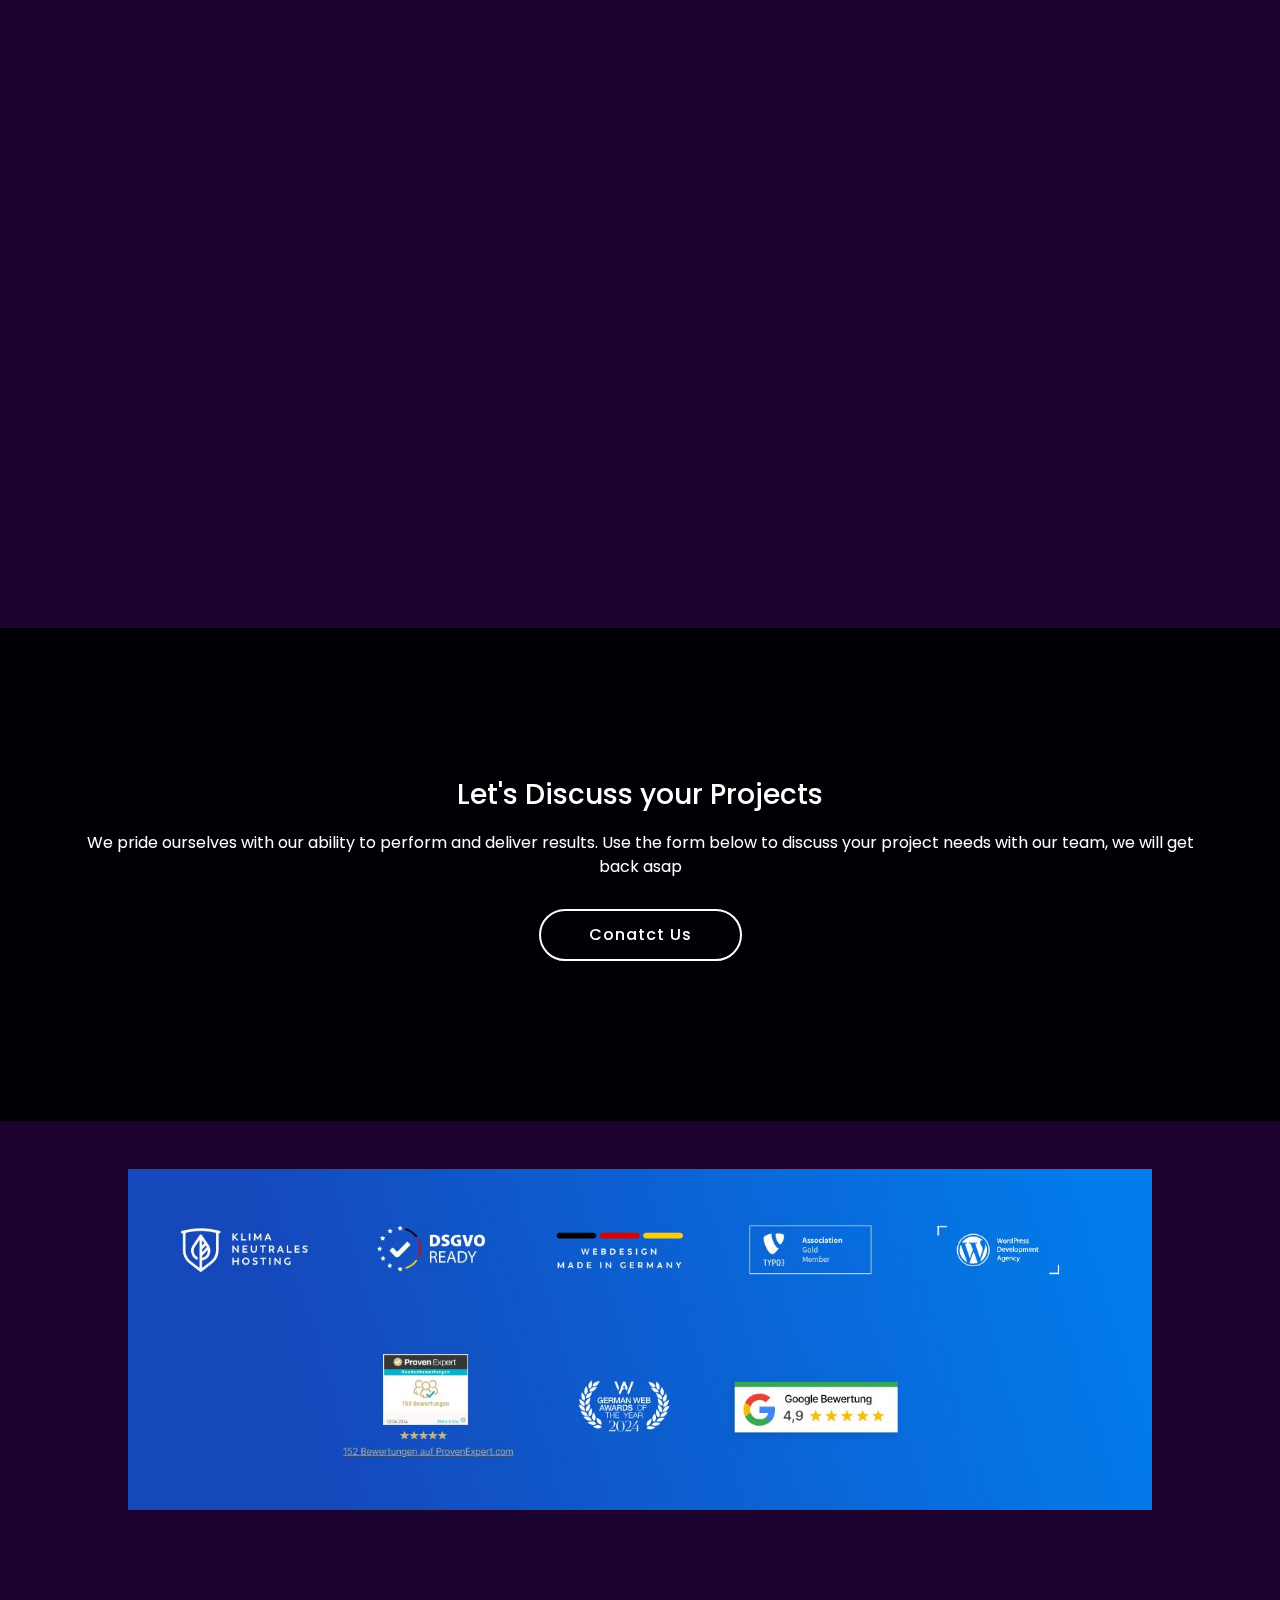
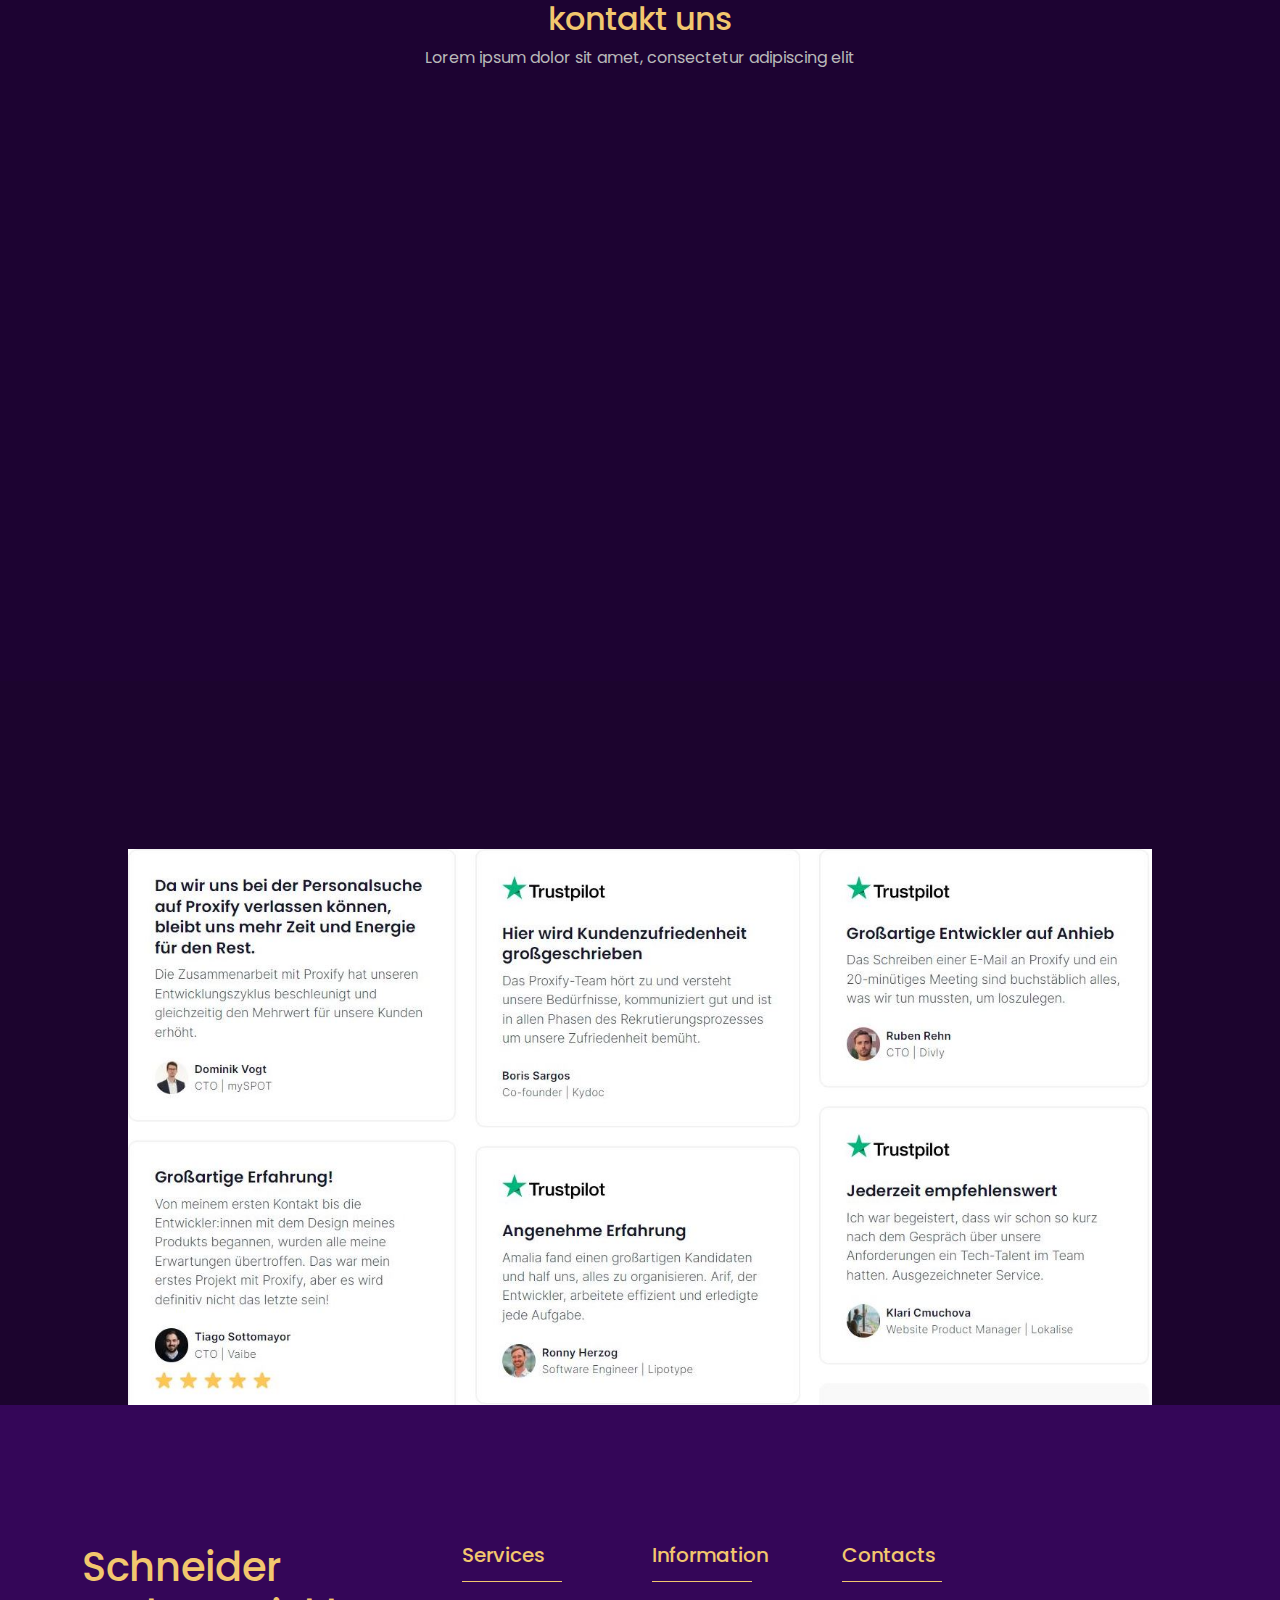
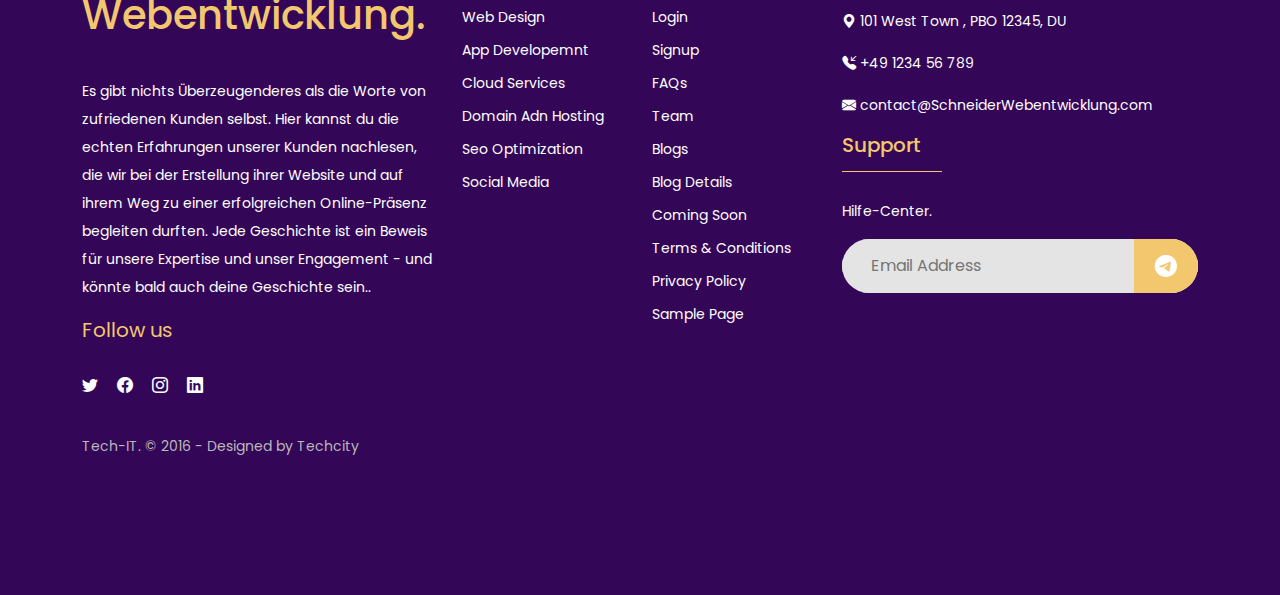
==== commit 83e68499: "Update impressum.html" ====
--- a/impressum.html
+++ b/impressum.html
@@ -1,8 +1,7 @@
 <!DOCTYPE html>
 <html lang="zxx">
   
-<!-- Mirrored from zrtechsolutions.com/demo/html/techit/ by HTTrack Website Copier/3.x [XR&CO'2014], Sun, 07 Apr 2024 00:46:18 GMT -->
-<head>
+ <head>
   <meta charset="utf-8">
   <meta content="width=device-width, initial-scale=1.0" name="viewport">
 
@@ -61,38 +60,40 @@
           <div class="section-header" data-aos="fade-up" data-aos-delay="100">
             <h2>Impressum.</h2>
             <p>TECH CITY GMBH  S.A.R.L 
-              Poststraße 20 <br><br><br><br>
-
-
-
-
-
-
-
-              <!--HADAAAAAAAAAAAAAAAAAAAAAAAAAAAAAAAAAAAAAAAAAAAAAAAAAAAAAAAAAAAAAAAAAAAAAAAAAAAAHAAAAAAAAAAAAAAAAAAAAAAAADA-->
-              <!--HADAAAAAAAAAAAAAAAAAAAAAAAAAAAAAAAAAAAAAAAAAAAAAAAAAAAAAAAAAAAAAAAAAAAAAAAAAAAAHAAAAAAAAAAAAAAAAAAAAAAAADA-->
-              <!--HADAAAAAAAAAAAAAAAAAAAAAAAAAAAAAAAAAAAAAAAAAAAAAAAAAAAAAAAAAAAAAAAAAAAAAAAAAAAAHAAAAAAAAAAAAAAAAAAAAAAAADA-->
-              <!--HADAAAAAAAAAAAAAAAAAAAAAAAAAAAAAAAAAAAAAAAAAAAAAAAAAAAAAAAAAAAAAAAAAAAAAAAAAAAAHAAAAAAAAAAAAAAAAAAAAAAAADA-->
-              <!--HADAAAAAAAAAAAAAAAAAAAAAAAAAAAAAAAAAAAAAAAAAAAAAAAAAAAAAAAAAAAAAAAAAAAAAAAAAAAAHAAAAAAAAAAAAAAAAAAAAAAAADA-->
-              <!--HADAAAAAAAAAAAAAAAAAAAAAAAAAAAAAAAAAAAAAAAAAAAAAAAAAAAAAAAAAAAAAAAAAAAAAAAAAAAAHAAAAAAAAAAAAAAAAAAAAAAAADA-->
-              <!--HADAAAAAAAAAAAAAAAAAAAAAAAAAAAAAAAAAAAAAAAAAAAAAAAAAAAAAAAAAAAAAAAAAAAAAAAAAAAAHAAAAAAAAAAAAAAAAAAAAAAAADA-->
-              <!--HADAAAAAAAAAAAAAAAAAAAAAAAAAAAAAAAAAAAAAAAAAAAAAAAAAAAAAAAAAAAAAAAAAAAAAAAAAAAAHAAAAAAAAAAAAAAAAAAAAAAAADA-->
-              <!--HADAAAAAAAAAAAAAAAAAAAAAAAAAAAAAAAAAAAAAAAAAAAAAAAAAAAAAAAAAAAAAAAAAAAAAAAAAAAAHAAAAAAAAAAAAAAAAAAAAAAAADA-->
-              <!--HADAAAAAAAAAAAAAAAAAAAAAAAAAAAAAAAAAAAAAAAAAAAAAAAAAAAAAAAAAAAAAAAAAAAAAAAAAAAAHAAAAAAAAAAAAAAAAAAAAAAAADA-->
-              <!--HADAAAAAAAAAAAAAAAAAAAAAAAAAAAAAAAAAAAAAAAAAAAAAAAAAAAAAAAAAAAAAAAAAAAAAAAAAAAAHAAAAAAAAAAAAAAAAAAAAAAAADA-->
-              <!--HADAAAAAAAAAAAAAAAAAAAAAAAAAAAAAAAAAAAAAAAAAAAAAAAAAAAAAAAAAAAAAAAAAAAAAAAAAAAAHAAAAAAAAAAAAAAAAAAAAAAAADA-->
-              <!--HADAAAAAAAAAAAAAAAAAAAAAAAAAAAAAAAAAAAAAAAAAAAAAAAAAAAAAAAAAAAAAAAAAAAAAAAAAAAAHAAAAAAAAAAAAAAAAAAAAAAAADA-->
-              <!--HADAAAAAAAAAAAAAAAAAAAAAAAAAAAAAAAAAAAAAAAAAAAAAAAAAAAAAAAAAAAAAAAAAAAAAAAAAAAAHAAAAAAAAAAAAAAAAAAAAAAAADA-->
-              <!--HADAAAAAAAAAAAAAAAAAAAAAAAAAAAAAAAAAAAAAAAAAAAAAAAAAAAAAAAAAAAAAAAAAAAAAAAAAAAAHAAAAAAAAAAAAAAAAAAAAAAAADA-->
-              <!--HADAAAAAAAAAAAAAAAAAAAAAAAAAAAAAAAAAAAAAAAAAAAAAAAAAAAAAAAAAAAAAAAAAAAAAAAAAAAAHAAAAAAAAAAAAAAAAAAAAAAAADA-->
-              <!--HADAAAAAAAAAAAAAAAAAAAAAAAAAAAAAAAAAAAAAAAAAAAAAAAAAAAAAAAAAAAAAAAAAAAAAAAAAAAAHAAAAAAAAAAAAAAAAAAAAAAAADA-->
-              <!--HADAAAAAAAAAAAAAAAAAAAAAAAAAAAAAAAAAAAAAAAAAAAAAAAAAAAAAAAAAAAAAAAAAAAAAAAAAAAAHAAAAAAAAAAAAAAAAAAAAAAAADA-->
-              <!--HADAAAAAAAAAAAAAAAAAAAAAAAAAAAAAAAAAAAAAAAAAAAAAAAAAAAAAAAAAAAAAAAAAAAAAAAAAAAAHAAAAAAAAAAAAAAAAAAAAAAAADA-->
-              <!--HADAAAAAAAAAAAAAAAAAAAAAAAAAAAAAAAAAAAAAAAAAAAAAAAAAAAAAAAAAAAAAAAAAAAAAAAAAAAAHAAAAAAAAAAAAAAAAAAAAAAAADA-->
-              <!--HADAAAAAAAAAAAAAAAAAAAAAAAAAAAAAAAAAAAAAAAAAAAAAAAAAAAAAAAAAAAAAAAAAAAAAAAAAAAAHAAAAAAAAAAAAAAAAAAAAAAAADA-->
-              <!--HADAAAAAAAAAAAAAAAAAAAAAAAAAAAAAAAAAAAAAAAAAAAAAAAAAAAAAAAAAAAAAAAAAAAAAAAAAAAAHAAAAAAAAAAAAAAAAAAAAAAAADA-->
-
-DE-20354 Hamburg  <br><br><br><br>
+              Arnswaldtstraße 31, 30159 Hannover
+ <br><br><br><br>
+
+
+
+
+
+
+
+              <!--HADAAAAAAAAAAAAAAAAAAAAAAAAAAAAAAAAAAAAAAAAAAAAAAAAAAAAAAAAAAAAAAAAAAAAAAAAAAAAHAAAAAAAAAAAAAAAAAAAAAAAADA-->
+              <!--HADAAAAAAAAAAAAAAAAAAAAAAAAAAAAAAAAAAAAAAAAAAAAAAAAAAAAAAAAAAAAAAAAAAAAAAAAAAAAHAAAAAAAAAAAAAAAAAAAAAAAADA-->
+              <!--HADAAAAAAAAAAAAAAAAAAAAAAAAAAAAAAAAAAAAAAAAAAAAAAAAAAAAAAAAAAAAAAAAAAAAAAAAAAAAHAAAAAAAAAAAAAAAAAAAAAAAADA-->
+              <!--HADAAAAAAAAAAAAAAAAAAAAAAAAAAAAAAAAAAAAAAAAAAAAAAAAAAAAAAAAAAAAAAAAAAAAAAAAAAAAHAAAAAAAAAAAAAAAAAAAAAAAADA-->
+              <!--HADAAAAAAAAAAAAAAAAAAAAAAAAAAAAAAAAAAAAAAAAAAAAAAAAAAAAAAAAAAAAAAAAAAAAAAAAAAAAHAAAAAAAAAAAAAAAAAAAAAAAADA-->
+              <!--HADAAAAAAAAAAAAAAAAAAAAAAAAAAAAAAAAAAAAAAAAAAAAAAAAAAAAAAAAAAAAAAAAAAAAAAAAAAAAHAAAAAAAAAAAAAAAAAAAAAAAADA-->
+              <!--HADAAAAAAAAAAAAAAAAAAAAAAAAAAAAAAAAAAAAAAAAAAAAAAAAAAAAAAAAAAAAAAAAAAAAAAAAAAAAHAAAAAAAAAAAAAAAAAAAAAAAADA-->
+              <!--HADAAAAAAAAAAAAAAAAAAAAAAAAAAAAAAAAAAAAAAAAAAAAAAAAAAAAAAAAAAAAAAAAAAAAAAAAAAAAHAAAAAAAAAAAAAAAAAAAAAAAADA-->
+              <!--HADAAAAAAAAAAAAAAAAAAAAAAAAAAAAAAAAAAAAAAAAAAAAAAAAAAAAAAAAAAAAAAAAAAAAAAAAAAAAHAAAAAAAAAAAAAAAAAAAAAAAADA-->
+              <!--HADAAAAAAAAAAAAAAAAAAAAAAAAAAAAAAAAAAAAAAAAAAAAAAAAAAAAAAAAAAAAAAAAAAAAAAAAAAAAHAAAAAAAAAAAAAAAAAAAAAAAADA-->
+              <!--HADAAAAAAAAAAAAAAAAAAAAAAAAAAAAAAAAAAAAAAAAAAAAAAAAAAAAAAAAAAAAAAAAAAAAAAAAAAAAHAAAAAAAAAAAAAAAAAAAAAAAADA-->
+              <!--HADAAAAAAAAAAAAAAAAAAAAAAAAAAAAAAAAAAAAAAAAAAAAAAAAAAAAAAAAAAAAAAAAAAAAAAAAAAAAHAAAAAAAAAAAAAAAAAAAAAAAADA-->
+              <!--HADAAAAAAAAAAAAAAAAAAAAAAAAAAAAAAAAAAAAAAAAAAAAAAAAAAAAAAAAAAAAAAAAAAAAAAAAAAAAHAAAAAAAAAAAAAAAAAAAAAAAADA-->
+              <!--HADAAAAAAAAAAAAAAAAAAAAAAAAAAAAAAAAAAAAAAAAAAAAAAAAAAAAAAAAAAAAAAAAAAAAAAAAAAAAHAAAAAAAAAAAAAAAAAAAAAAAADA-->
+              <!--HADAAAAAAAAAAAAAAAAAAAAAAAAAAAAAAAAAAAAAAAAAAAAAAAAAAAAAAAAAAAAAAAAAAAAAAAAAAAAHAAAAAAAAAAAAAAAAAAAAAAAADA-->
+              <!--HADAAAAAAAAAAAAAAAAAAAAAAAAAAAAAAAAAAAAAAAAAAAAAAAAAAAAAAAAAAAAAAAAAAAAAAAAAAAAHAAAAAAAAAAAAAAAAAAAAAAAADA-->
+              <!--HADAAAAAAAAAAAAAAAAAAAAAAAAAAAAAAAAAAAAAAAAAAAAAAAAAAAAAAAAAAAAAAAAAAAAAAAAAAAAHAAAAAAAAAAAAAAAAAAAAAAAADA-->
+              <!--HADAAAAAAAAAAAAAAAAAAAAAAAAAAAAAAAAAAAAAAAAAAAAAAAAAAAAAAAAAAAAAAAAAAAAAAAAAAAAHAAAAAAAAAAAAAAAAAAAAAAAADA-->
+              <!--HADAAAAAAAAAAAAAAAAAAAAAAAAAAAAAAAAAAAAAAAAAAAAAAAAAAAAAAAAAAAAAAAAAAAAAAAAAAAAHAAAAAAAAAAAAAAAAAAAAAAAADA-->
+              <!--HADAAAAAAAAAAAAAAAAAAAAAAAAAAAAAAAAAAAAAAAAAAAAAAAAAAAAAAAAAAAAAAAAAAAAAAAAAAAAHAAAAAAAAAAAAAAAAAAAAAAAADA-->
+              <!--HADAAAAAAAAAAAAAAAAAAAAAAAAAAAAAAAAAAAAAAAAAAAAAAAAAAAAAAAAAAAAAAAAAAAAAAAAAAAAHAAAAAAAAAAAAAAAAAAAAAAAADA-->
+              <!--HADAAAAAAAAAAAAAAAAAAAAAAAAAAAAAAAAAAAAAAAAAAAAAAAAAAAAAAAAAAAAAAAAAAAAAAAAAAAAHAAAAAAAAAAAAAAAAAAAAAAAADA-->
+
+  Arnswaldtstraße 31, 30159 Hannover
+  <br><br><br><br>
  
 
               <!--HADAAAAAAAAAAAAAAAAAAAAAAAAAAAAAAAAAAAAAAAAAAAAAAAAAAAAAAAAAAAAAAAAAAAAAAAAAAAAHAAAAAAAAAAAAAAAAAAAAAAAADA-->
@@ -847,5 +848,4 @@
 
 
 </body>
-<!-- Mirrored from zrtechsolutions.com/demo/html/techit/ by HTTrack Website Copier/3.x [XR&CO'2014], Sun, 07 Apr 2024 00:46:48 GMT -->
-</html>+ </html>
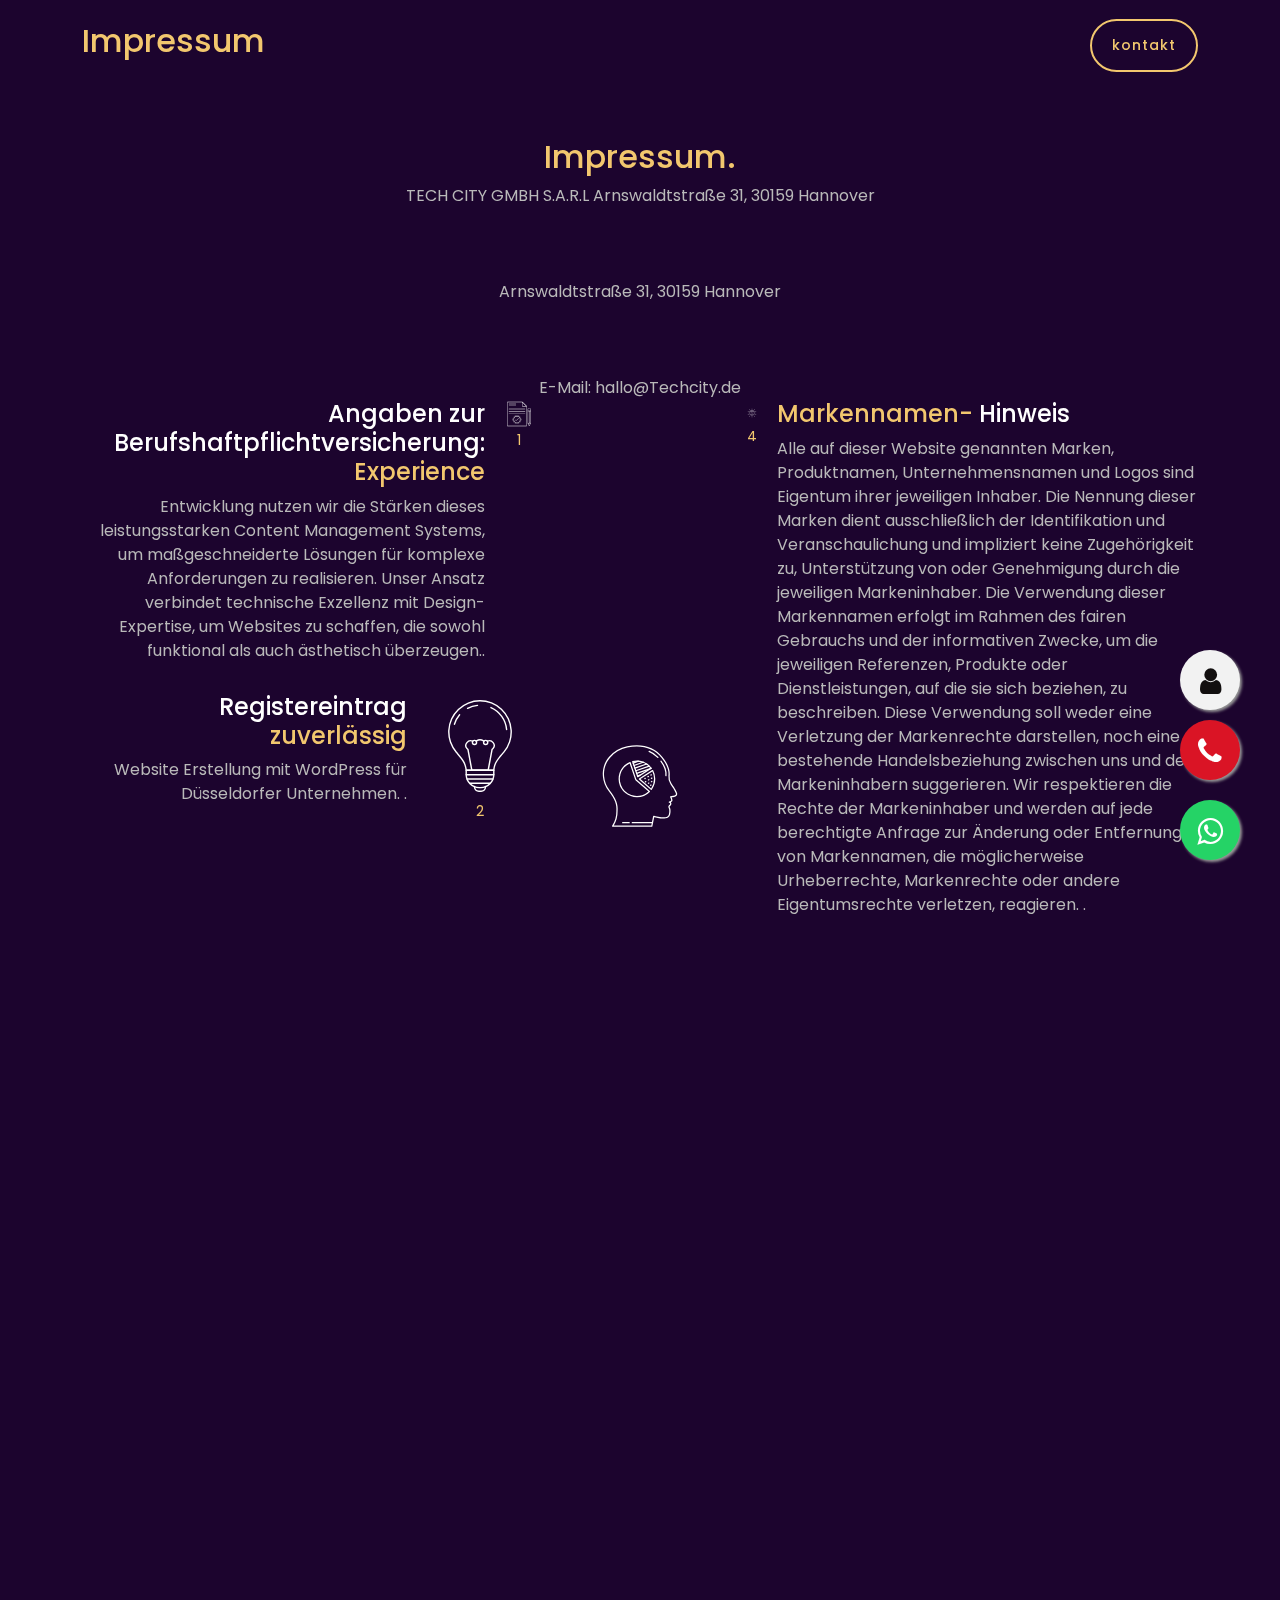
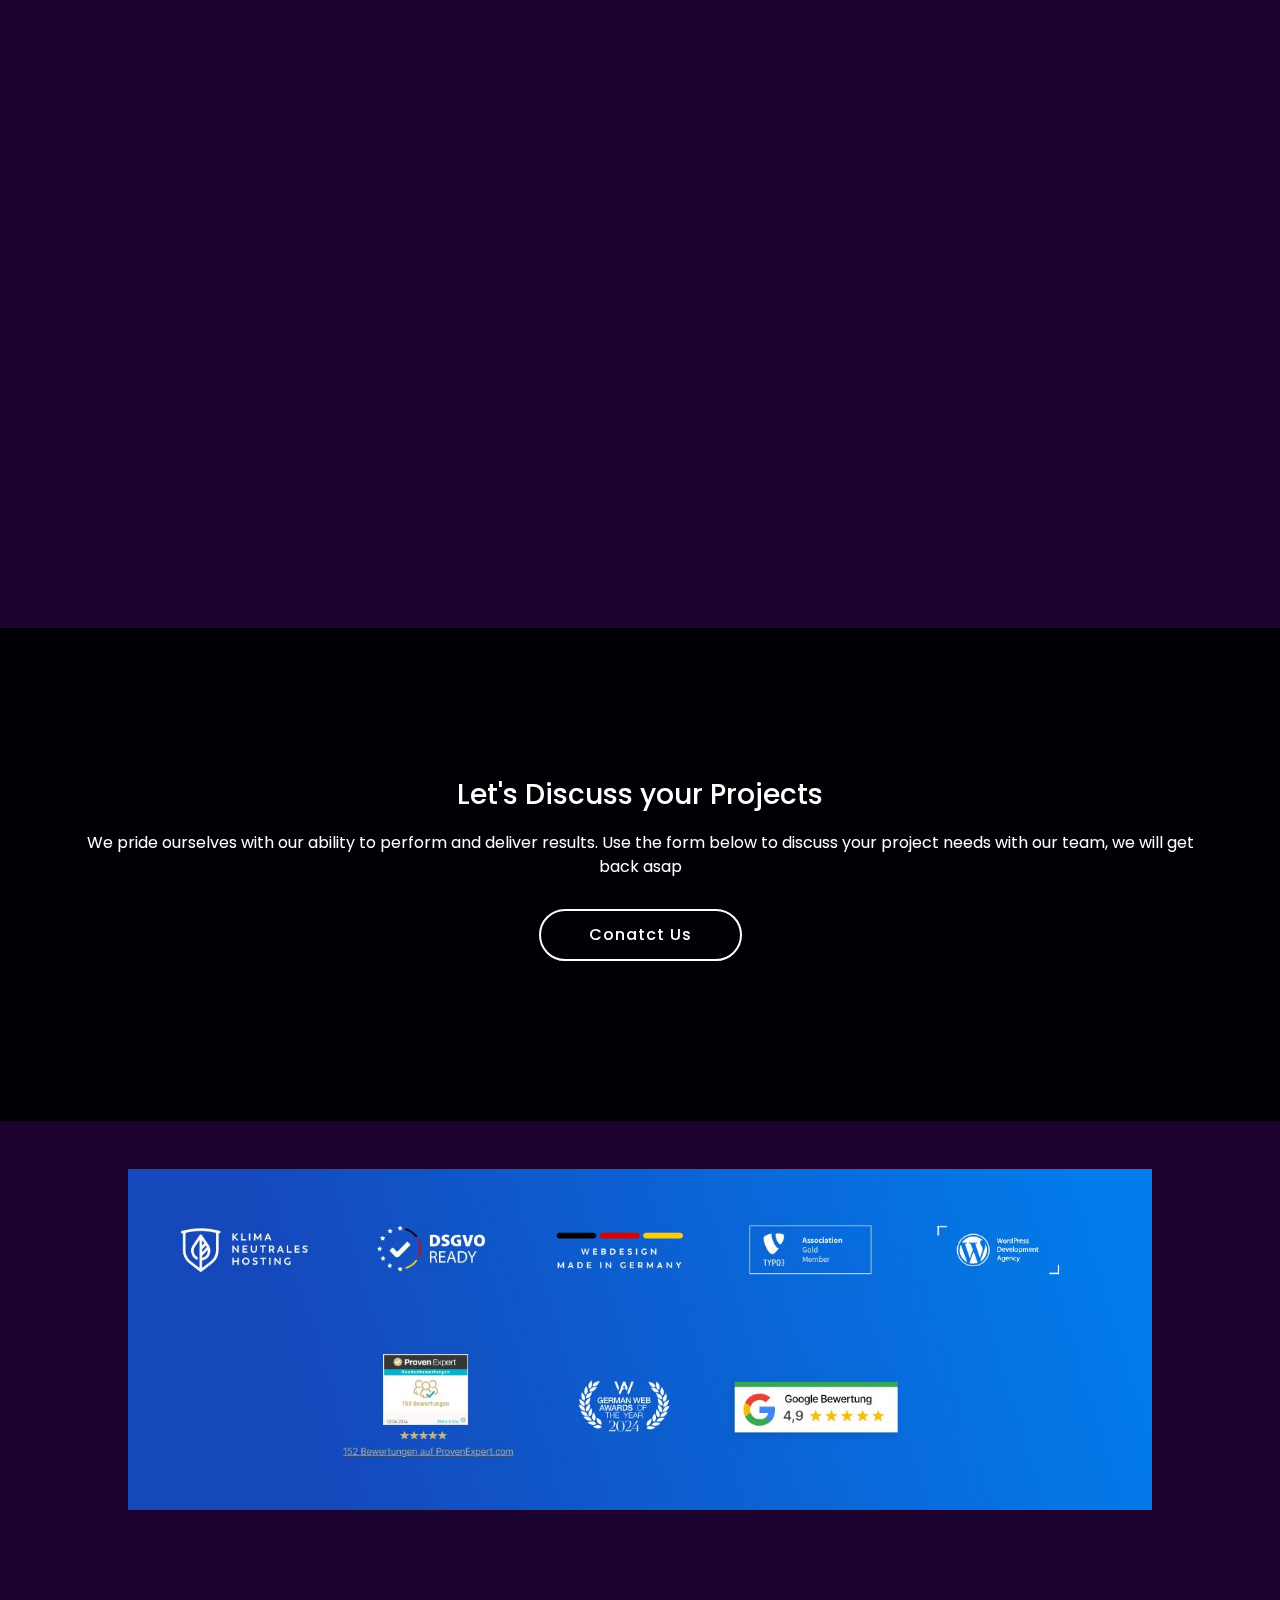
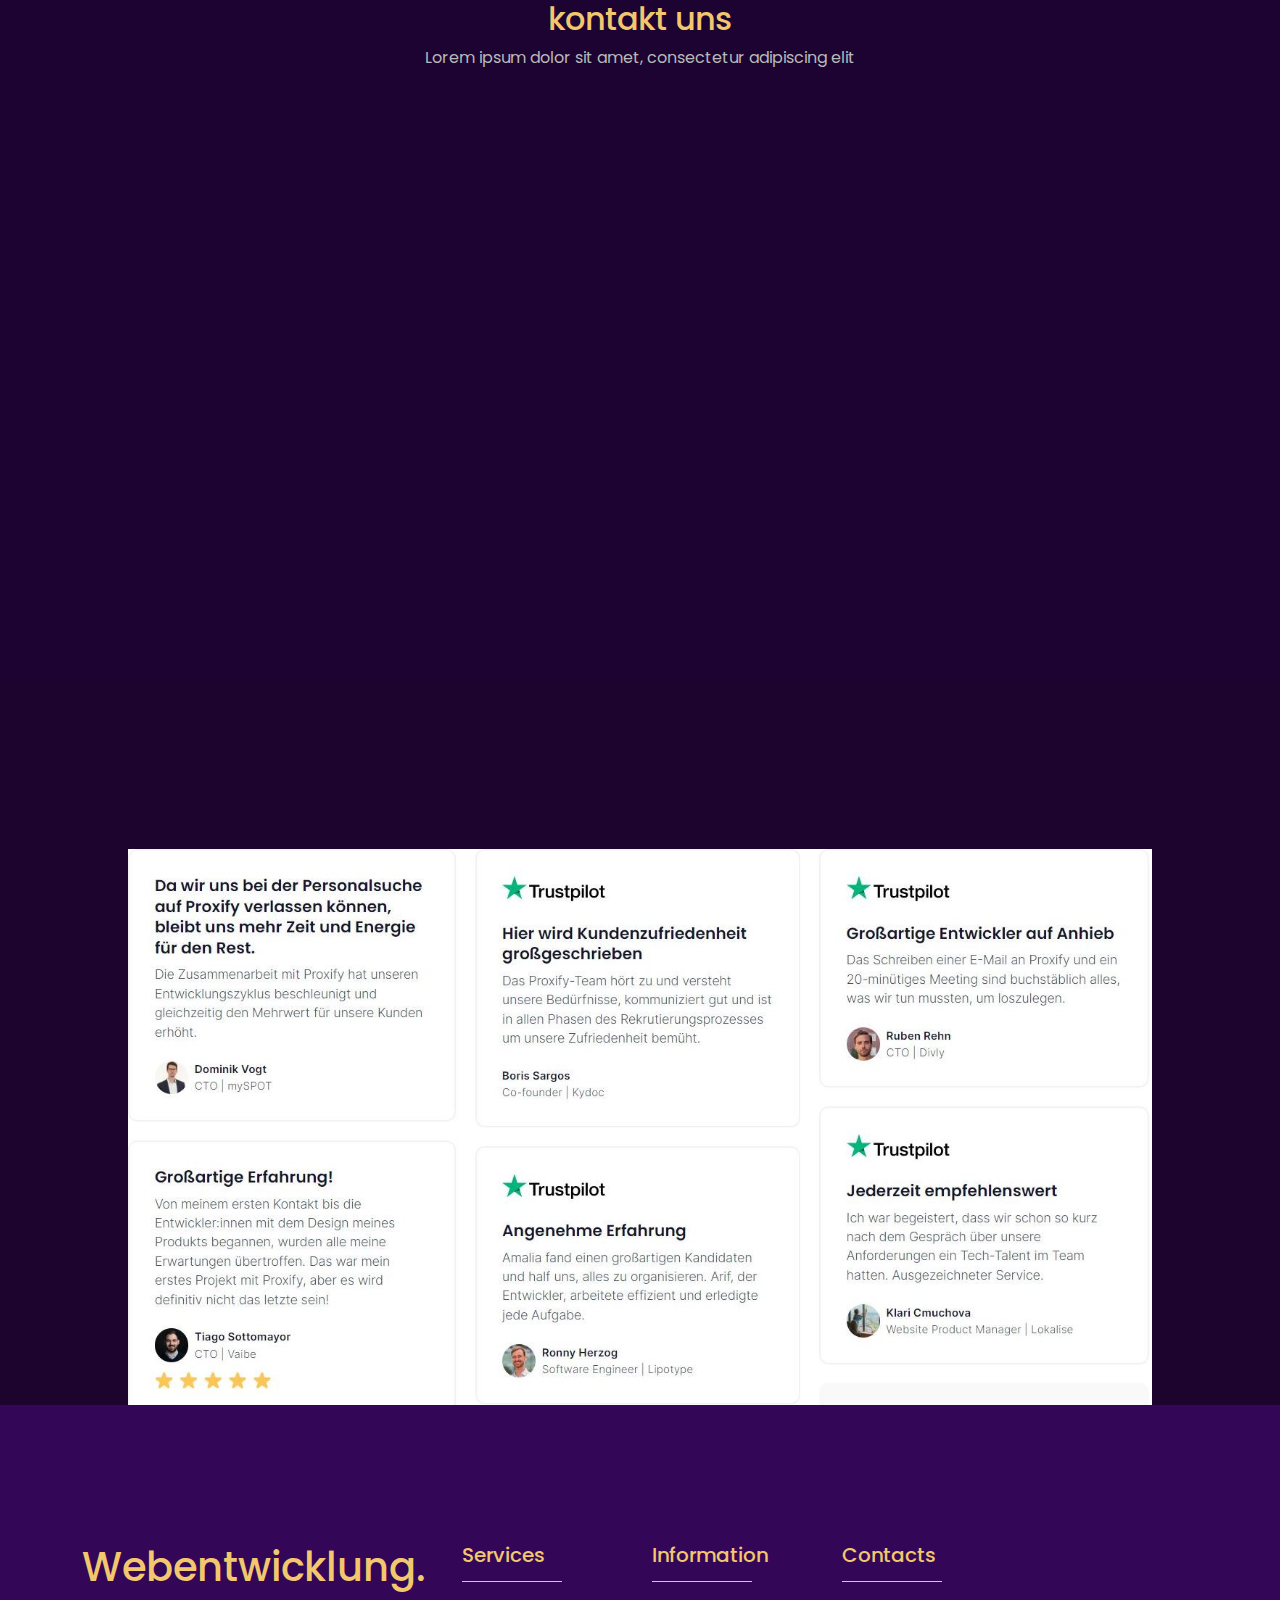
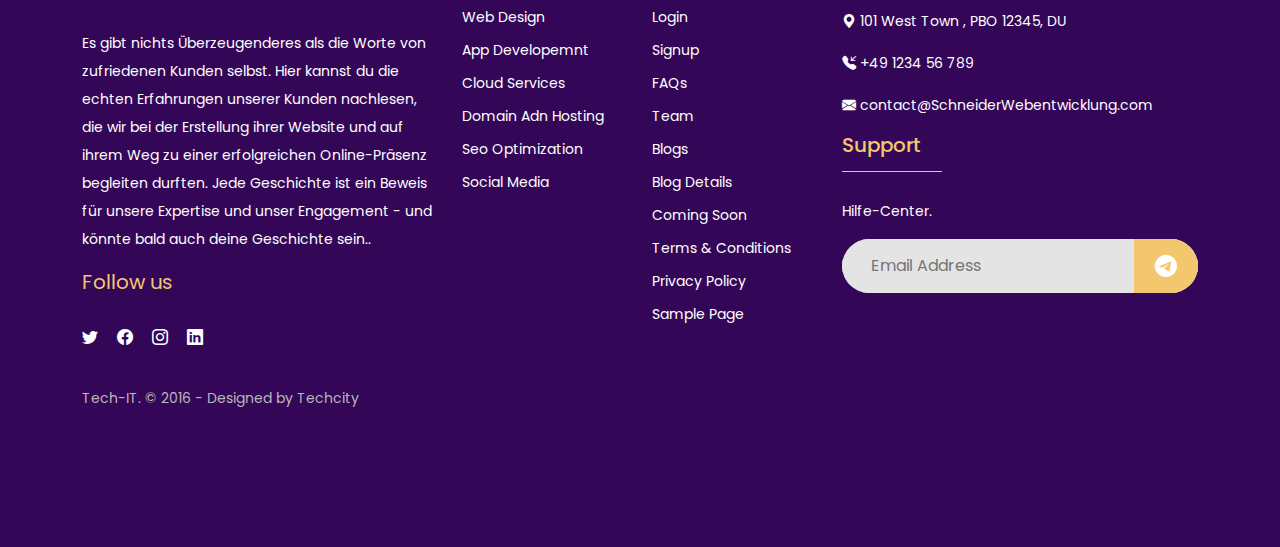
==== commit 4a03745a: "Update impressum.html" ====
--- a/impressum.html
+++ b/impressum.html
@@ -528,7 +528,7 @@
                     <div class="footer-widget">
                         <div class="footer-logo">
                             <a href="index-2.html" class="logo d-flex align-items-center">
-                              <h1>Schneider Webentwicklung<span>.</span></h1>
+                              <h1>  Webentwicklung<span>.</span></h1>
                             </a>
                         </div>
                         <div class="footer-text">
@@ -629,7 +629,7 @@
 
 
   <link rel="stylesheet" href="https://maxcdn.bootstrapcdn.com/font-awesome/4.5.0/css/font-awesome.min.css">
-<a href="https://api.whatsapp.com/send?phone=+4915792483630" class="float bounce" target="_blank">
+<a href="https://wa.me/+4915792483630" class="float bounce" target="_blank">
 <i class="fa fa-whatsapp my-float"></i>
 </a>
 
@@ -690,7 +690,7 @@
 
 
 <link rel="stylesheet" href="https://maxcdn.bootstrapcdn.com/font-awesome/4.5.0/css/font-awesome.min.css">
-<a href="https://api.whatsapp.com/send?phone=+4915792483630" class="floate bounce" target="_blank">
+<a href="https://wa.me/+4915792483630" class="floate bounce" target="_blank">
 <i class="fa fa-phone my-float"></i>
 </a>
 
@@ -748,7 +748,7 @@
 
 
 <link rel="stylesheet" href="https://maxcdn.bootstrapcdn.com/font-awesome/4.5.0/css/font-awesome.min.css">
-<a href="https://api.whatsapp.com/send?phone=+4915792483630" class="floati bounce" target="_blank">
+<a href="https://wa.me/+4915792483630" class="floati bounce" target="_blank">
   <i class="fa fa-user my-float"></i></a>
 
 
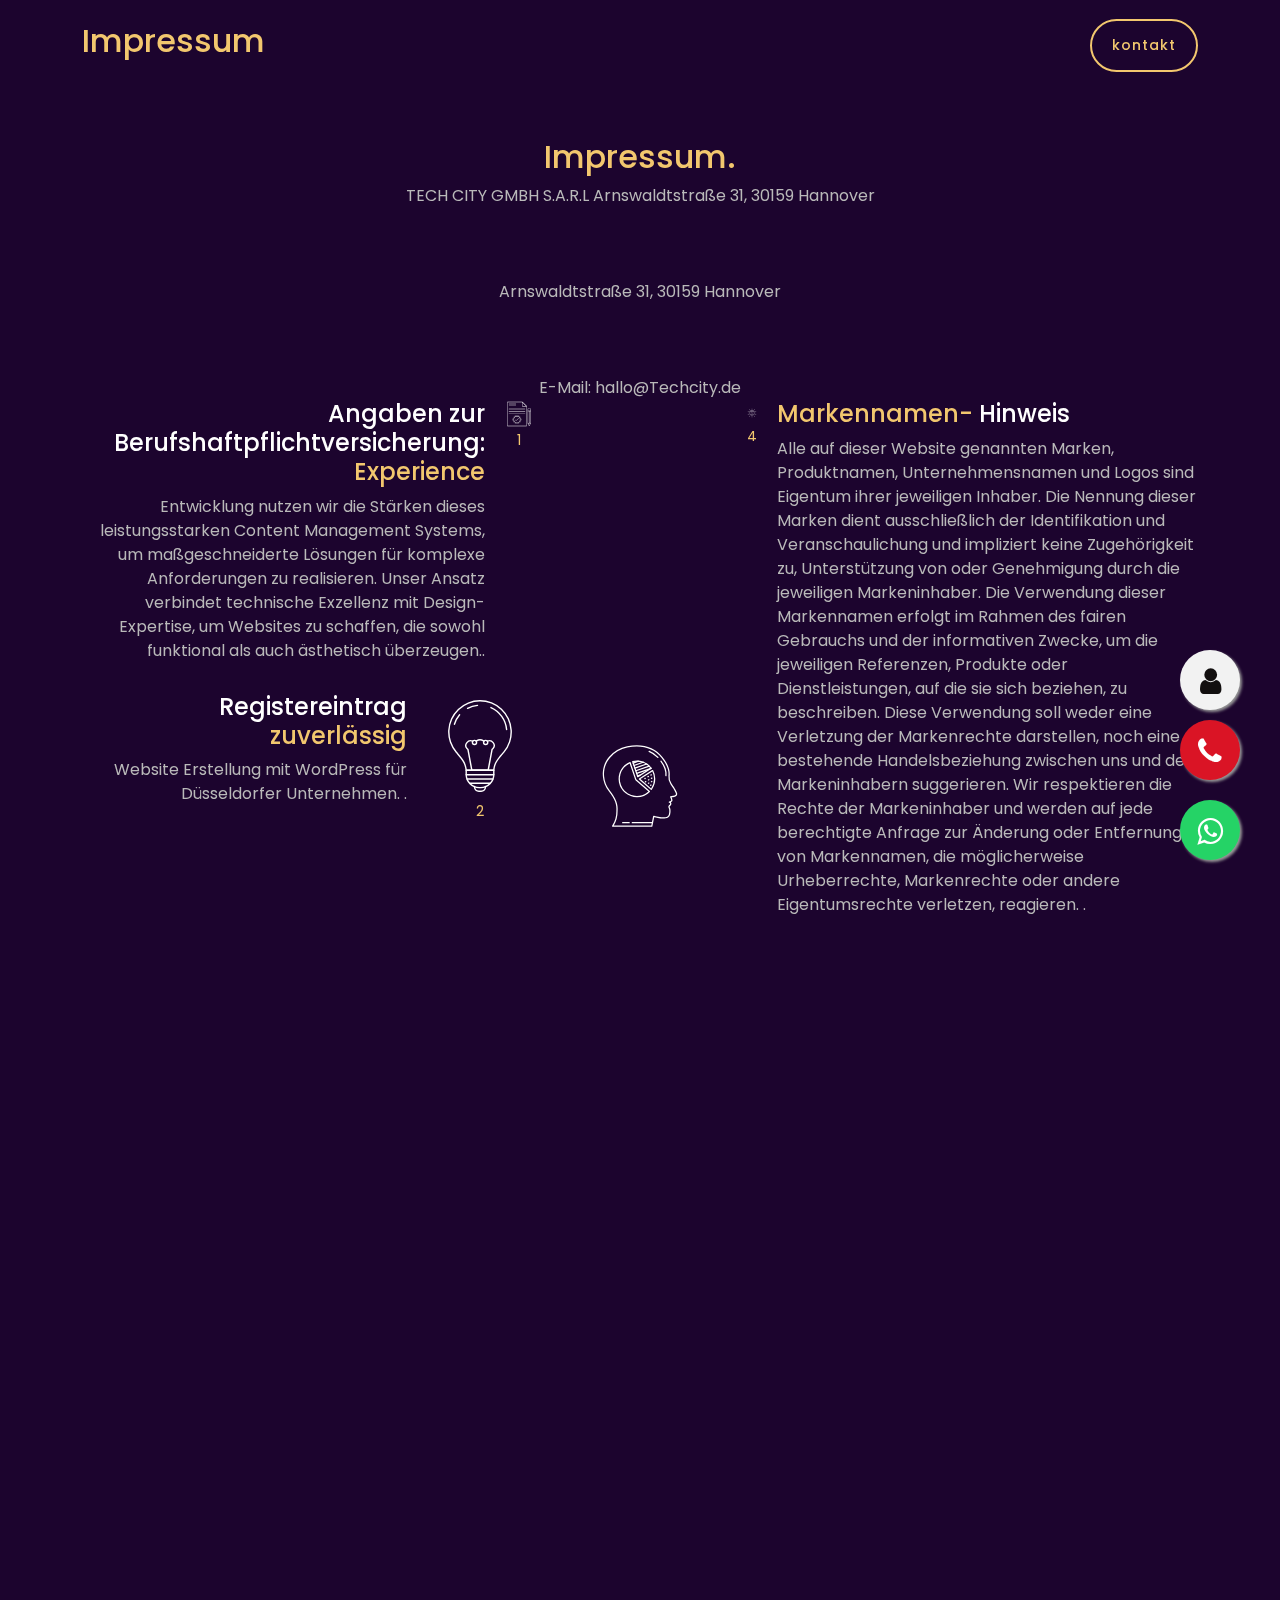
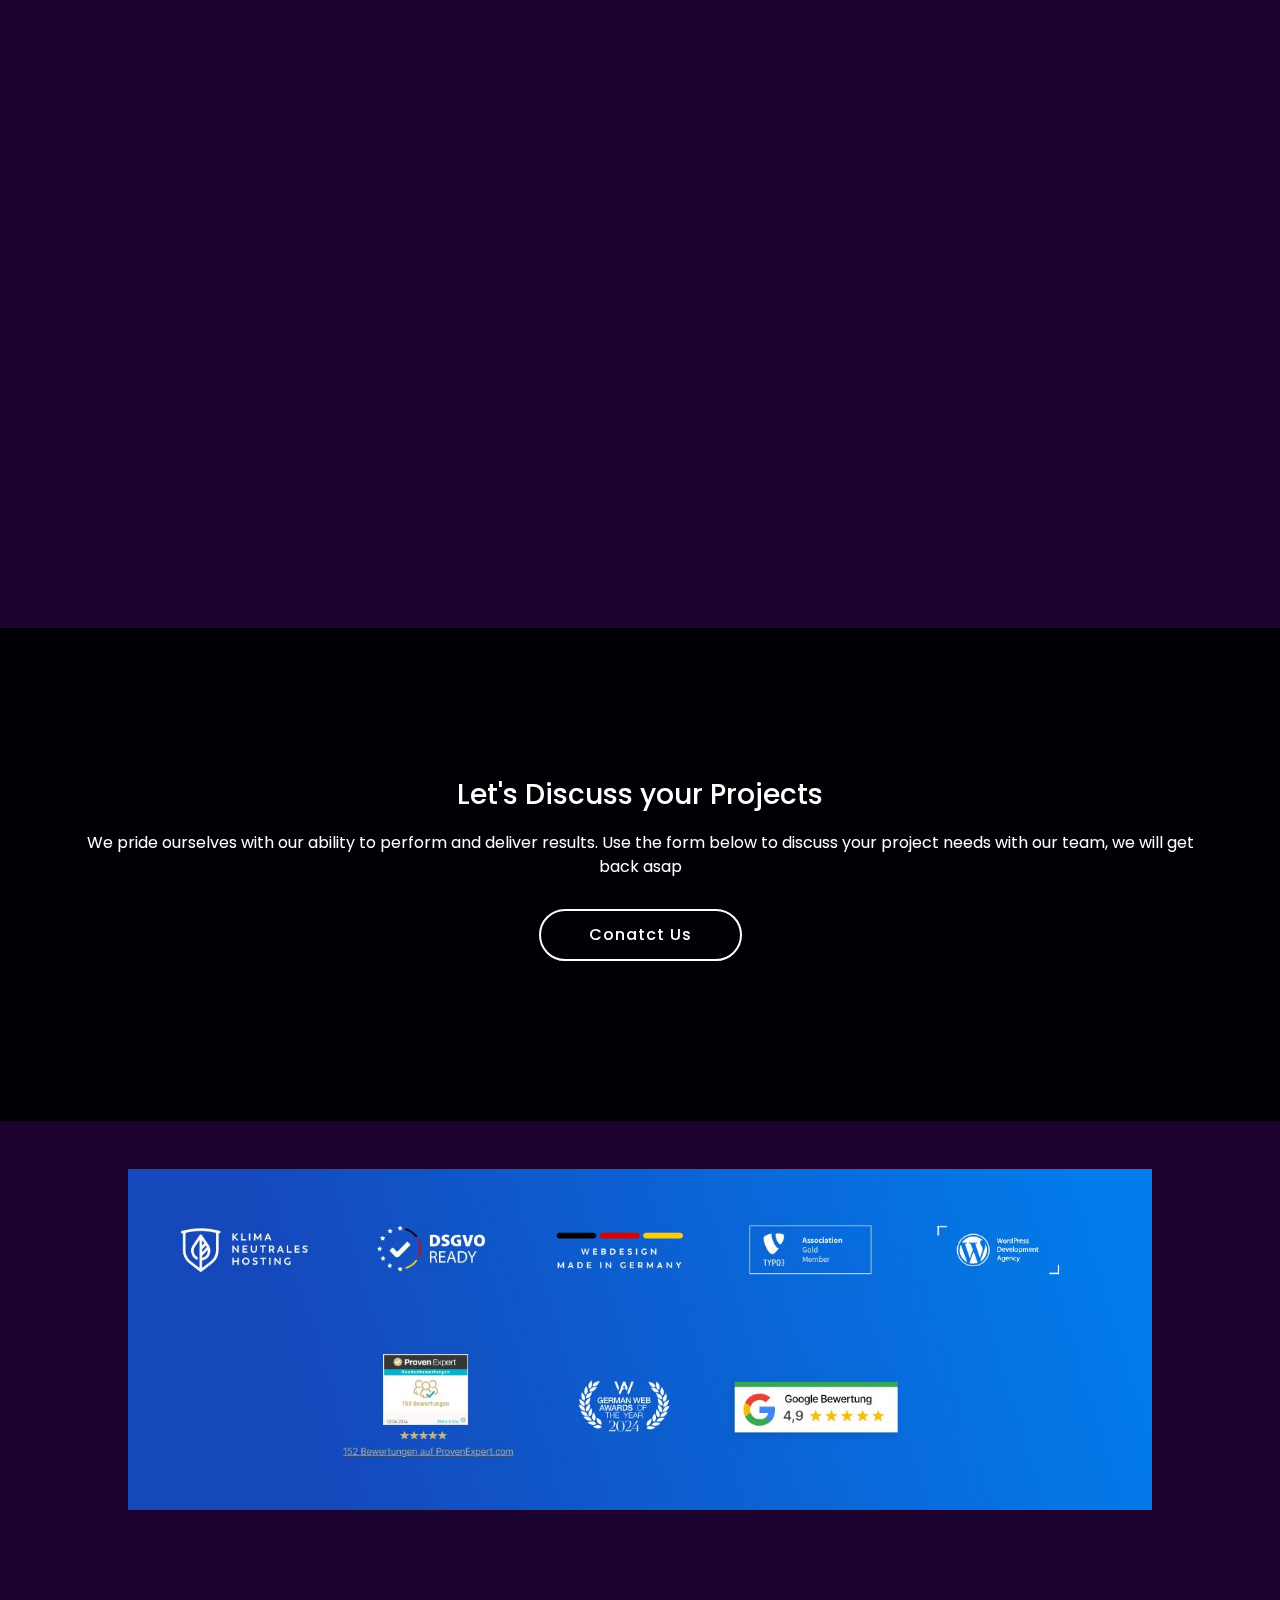
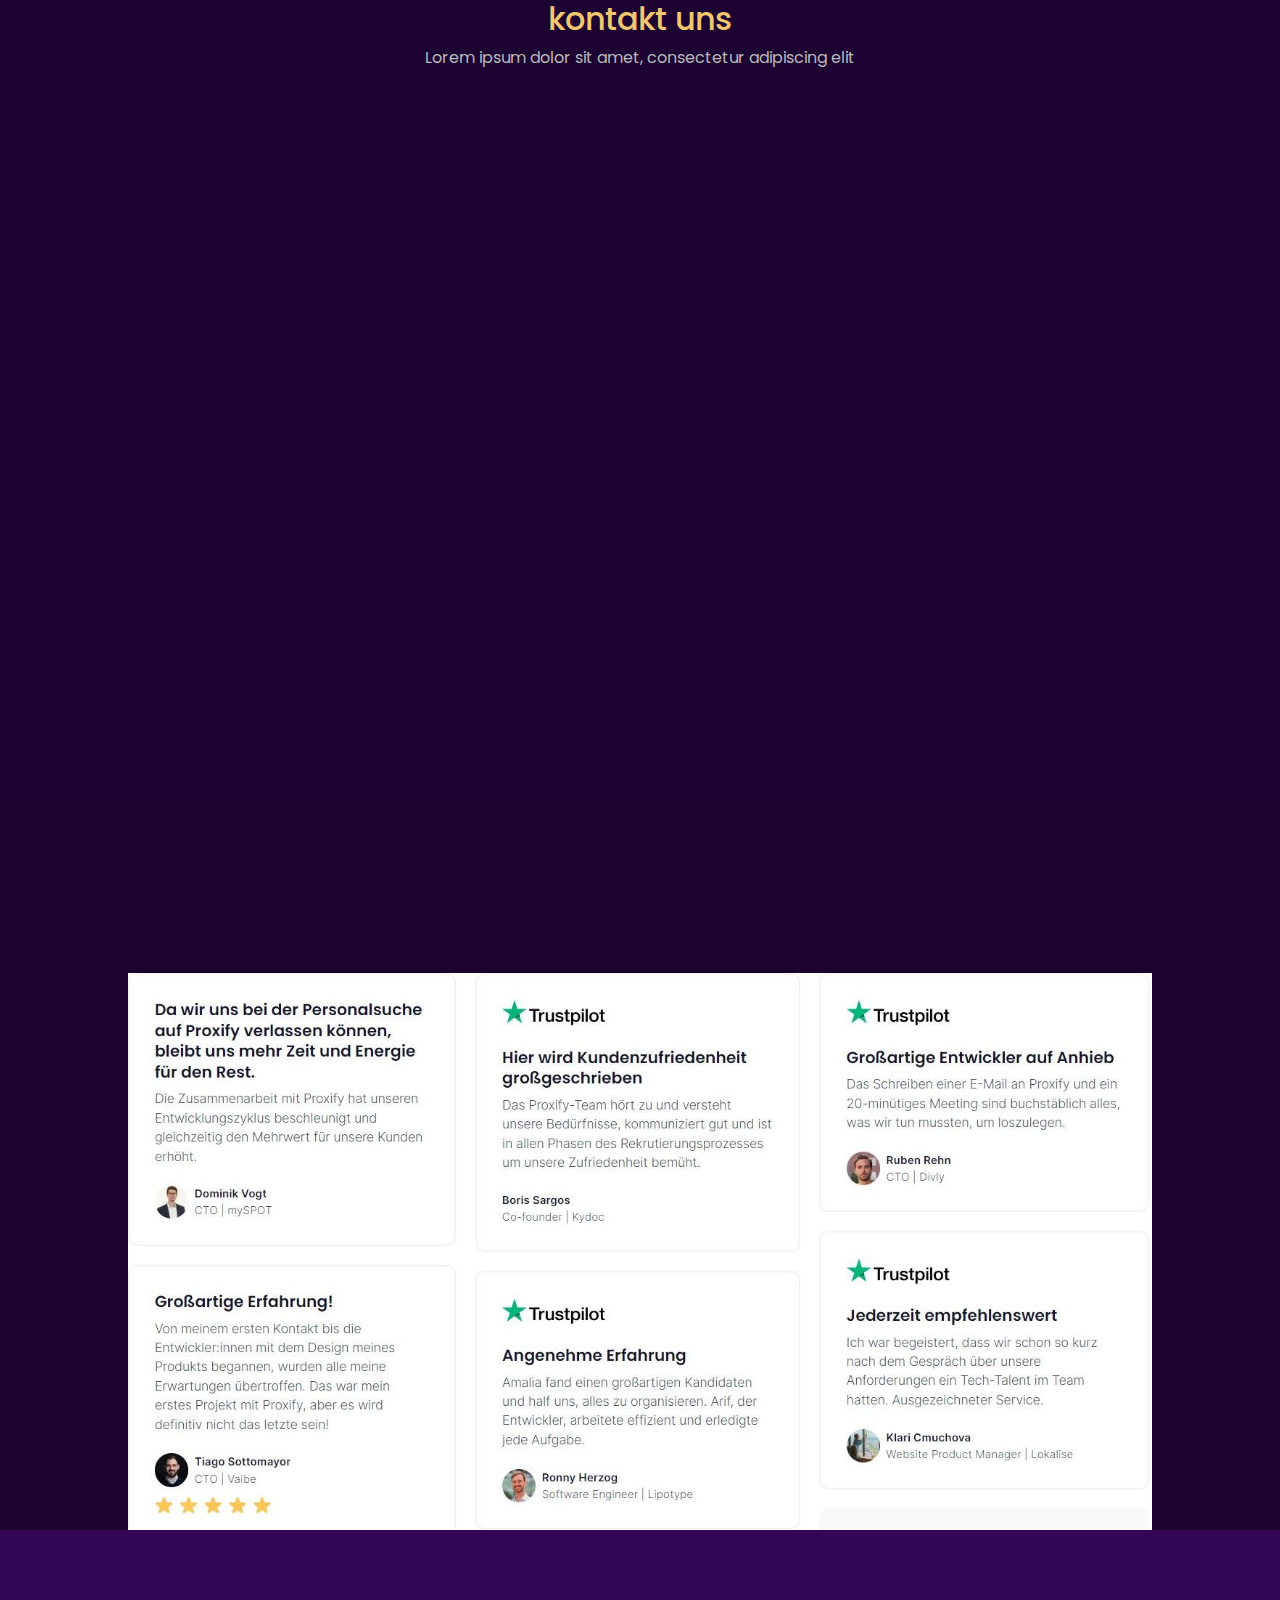
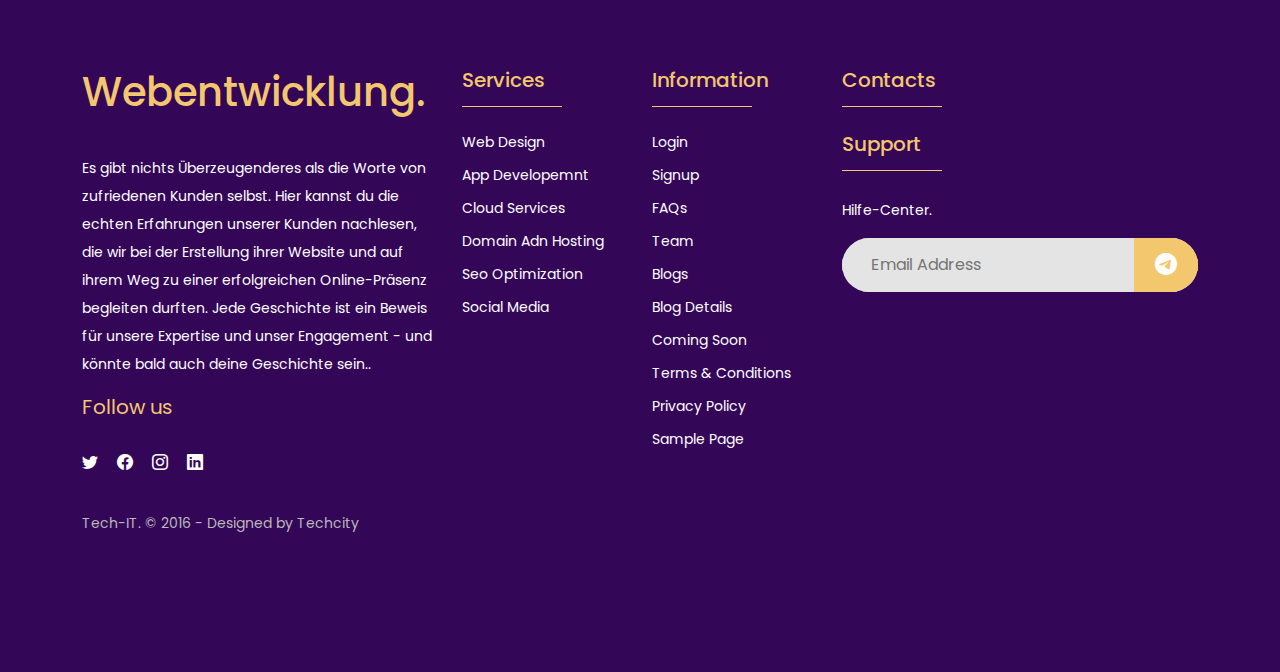
==== commit fa54d2d4: "Update impressum.html" ====
--- a/impressum.html
+++ b/impressum.html
@@ -375,37 +375,8 @@
         <div class="row">
           <div class="col-lg-4 col-md-12" data-aos="fade-right">
             <div class="contact-information-box-3">
-              <div class="row">
-                <div class="col-lg-12">
-                  <div class="single-contact-info-box">
-                    <div class="contact-info">
-                      <h6>Address:</h6>
-                      <p>11 West Town</p>
-                      <p>PBo 12345, United States</p>
-                    </div>
-                  </div>
-                </div>
-                <div class="col-lg-12">
-                  <div class="single-contact-info-box">
-                    <div class="contact-info">
-                      <h6>Phone:</h6>
-                      <p>+1 1234 56 789</p>
-                      <p>+1 1234 56 780</p>
-                    </div>
-                  </div>
-                </div>
-                <div class="col-lg-12">
-                  <div class="single-contact-info-box">
-                    <div class="contact-info">
-                      <h6>Email:</h6>
-                      <p>info@example.com</p>
-                      <p>email@example.com</p>
-                    </div>
-                  </div>
-                </div>
-              </div>
-            </div>
-          </div>
+              
+           </div>
           <div class="col-lg-8 col-md-12" data-aos="fade-left">
             <div class="contact-form-box contact-form contact-form-3">
               <div class="form-container-box">
@@ -586,9 +557,7 @@
                             <h3>Contacts</h3>
                         </div>
                           <div class="footer-text">
-                              <p><i class="bi bi-geo-alt-fill mr-15"></i> 101 West Town , PBO 12345, DU</p>
-                              <p><i class="bi bi-telephone-inbound-fill mr-15"></i> +49 1234 56 789</p>
-                              <p><i class="bi bi-envelope-fill mr-15"></i> contact@SchneiderWebentwicklung.com</p>
+                           
                           </div>
                     </div>
                     <div class="footer-widget">
